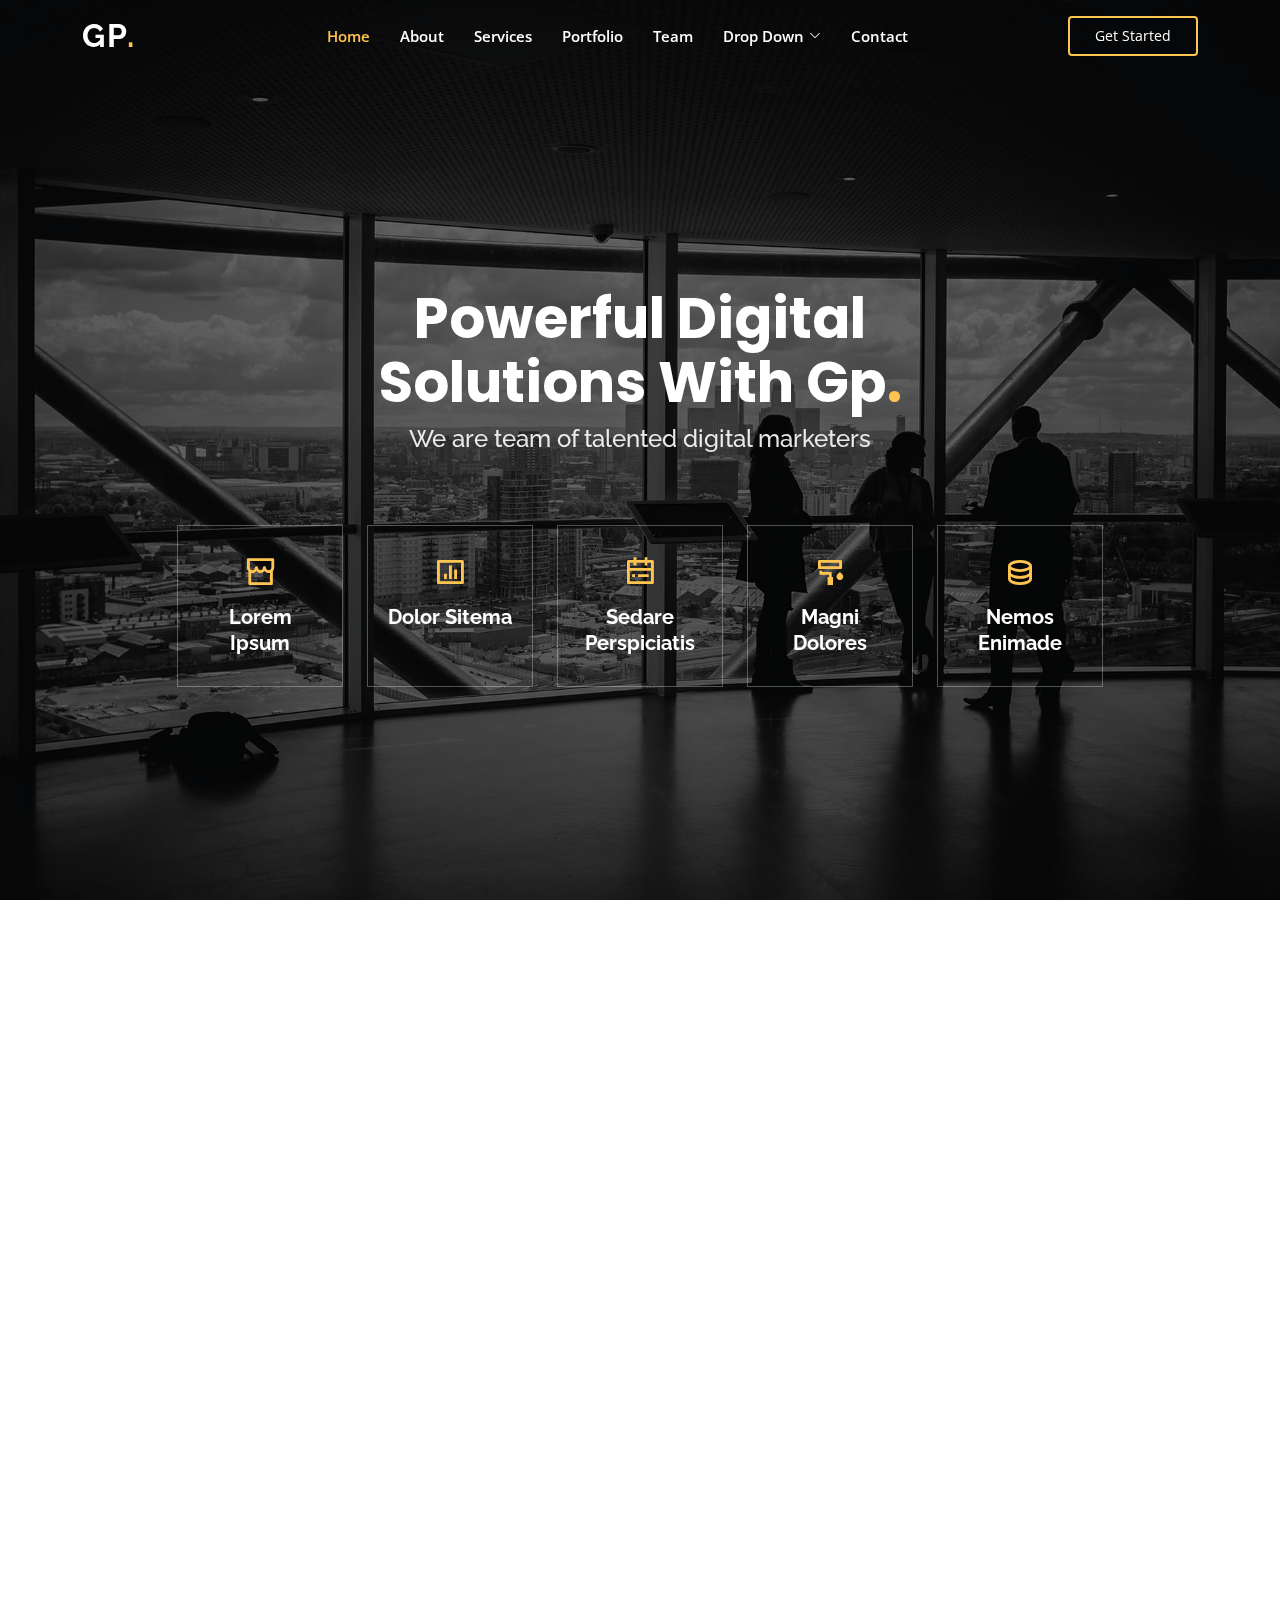
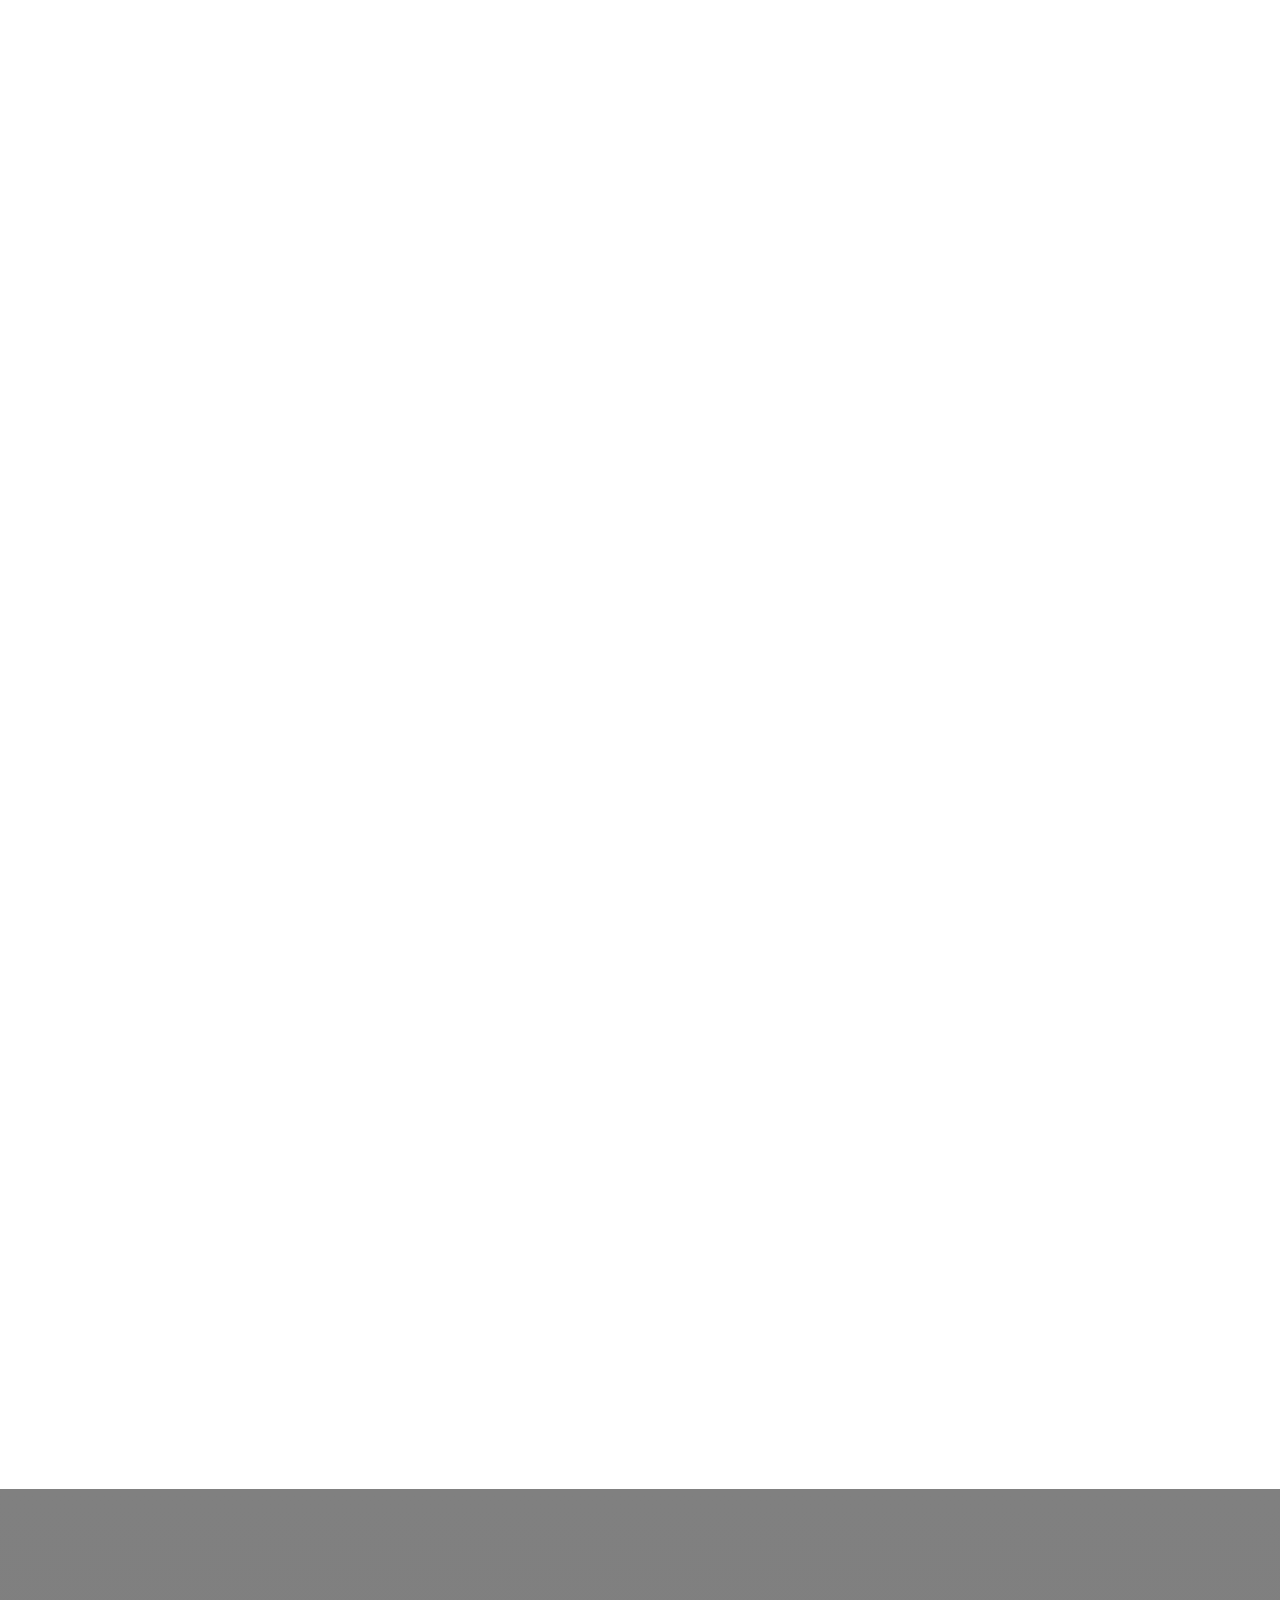
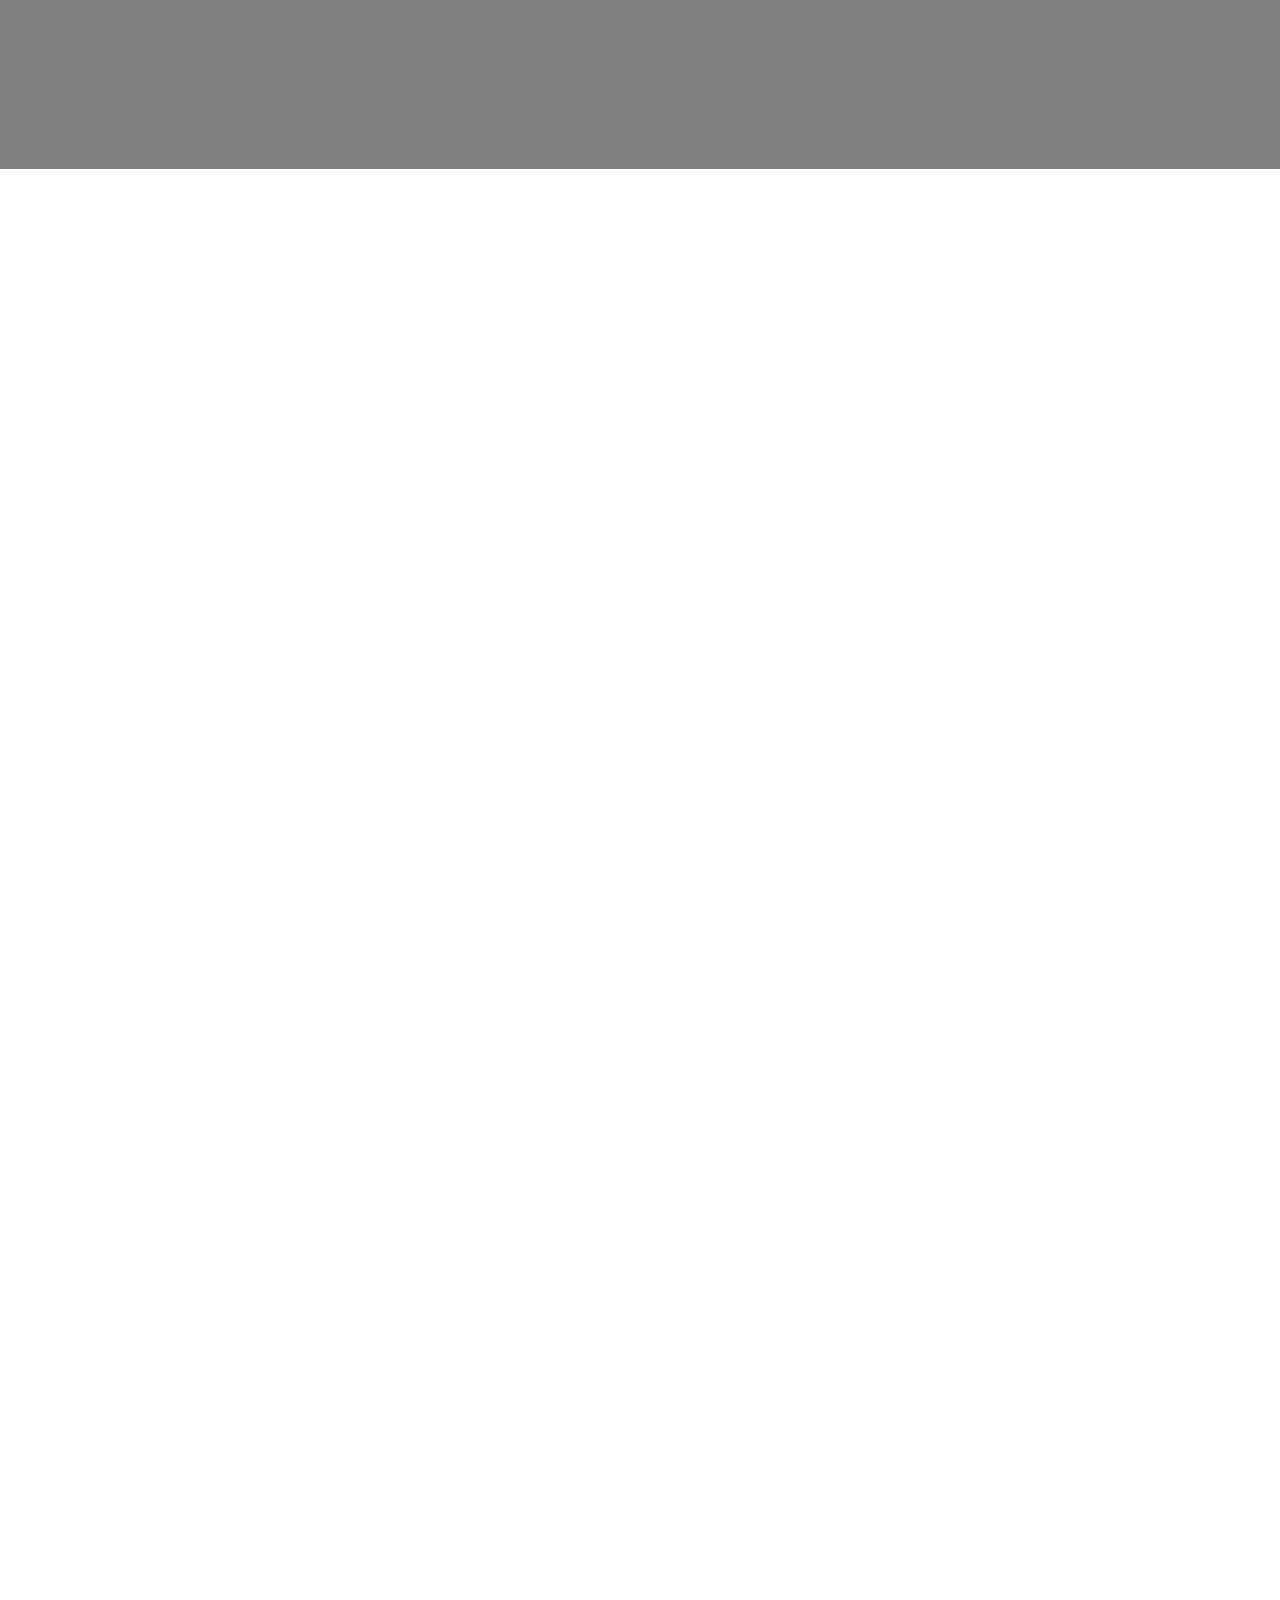
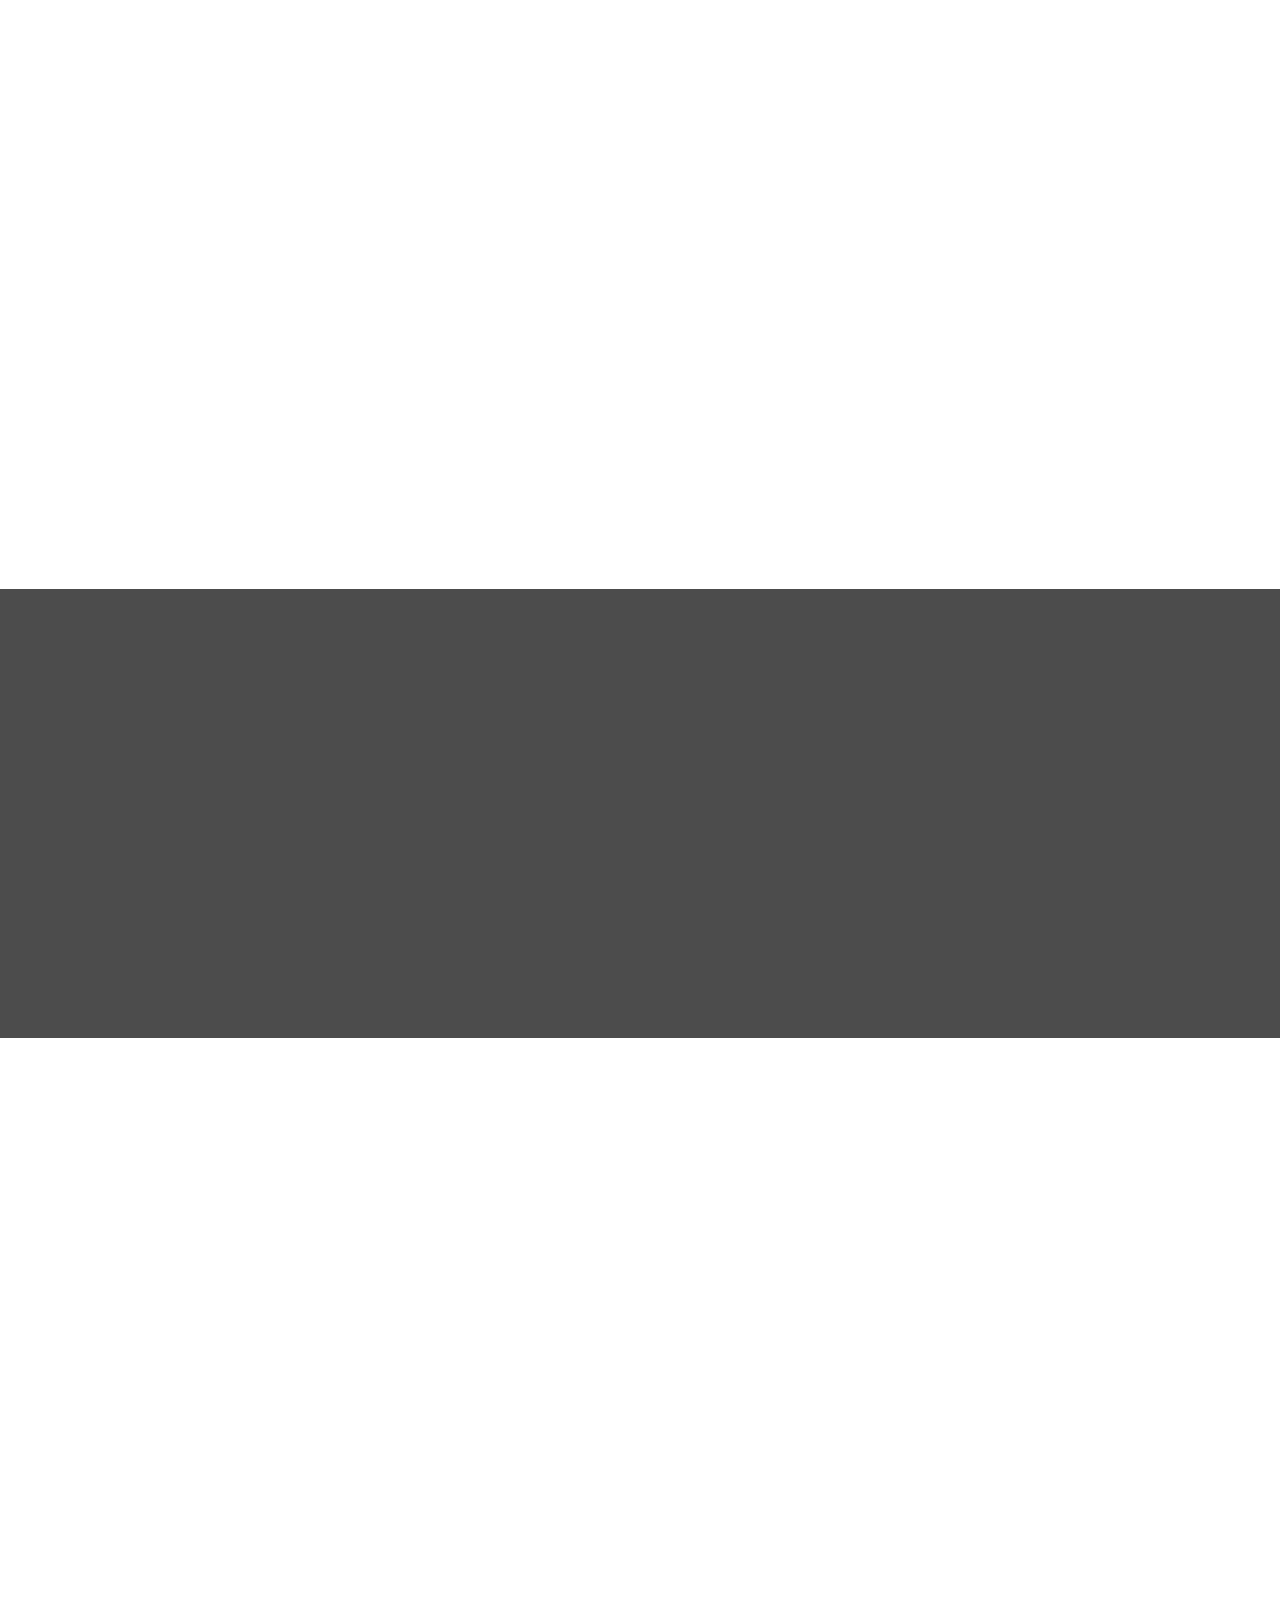
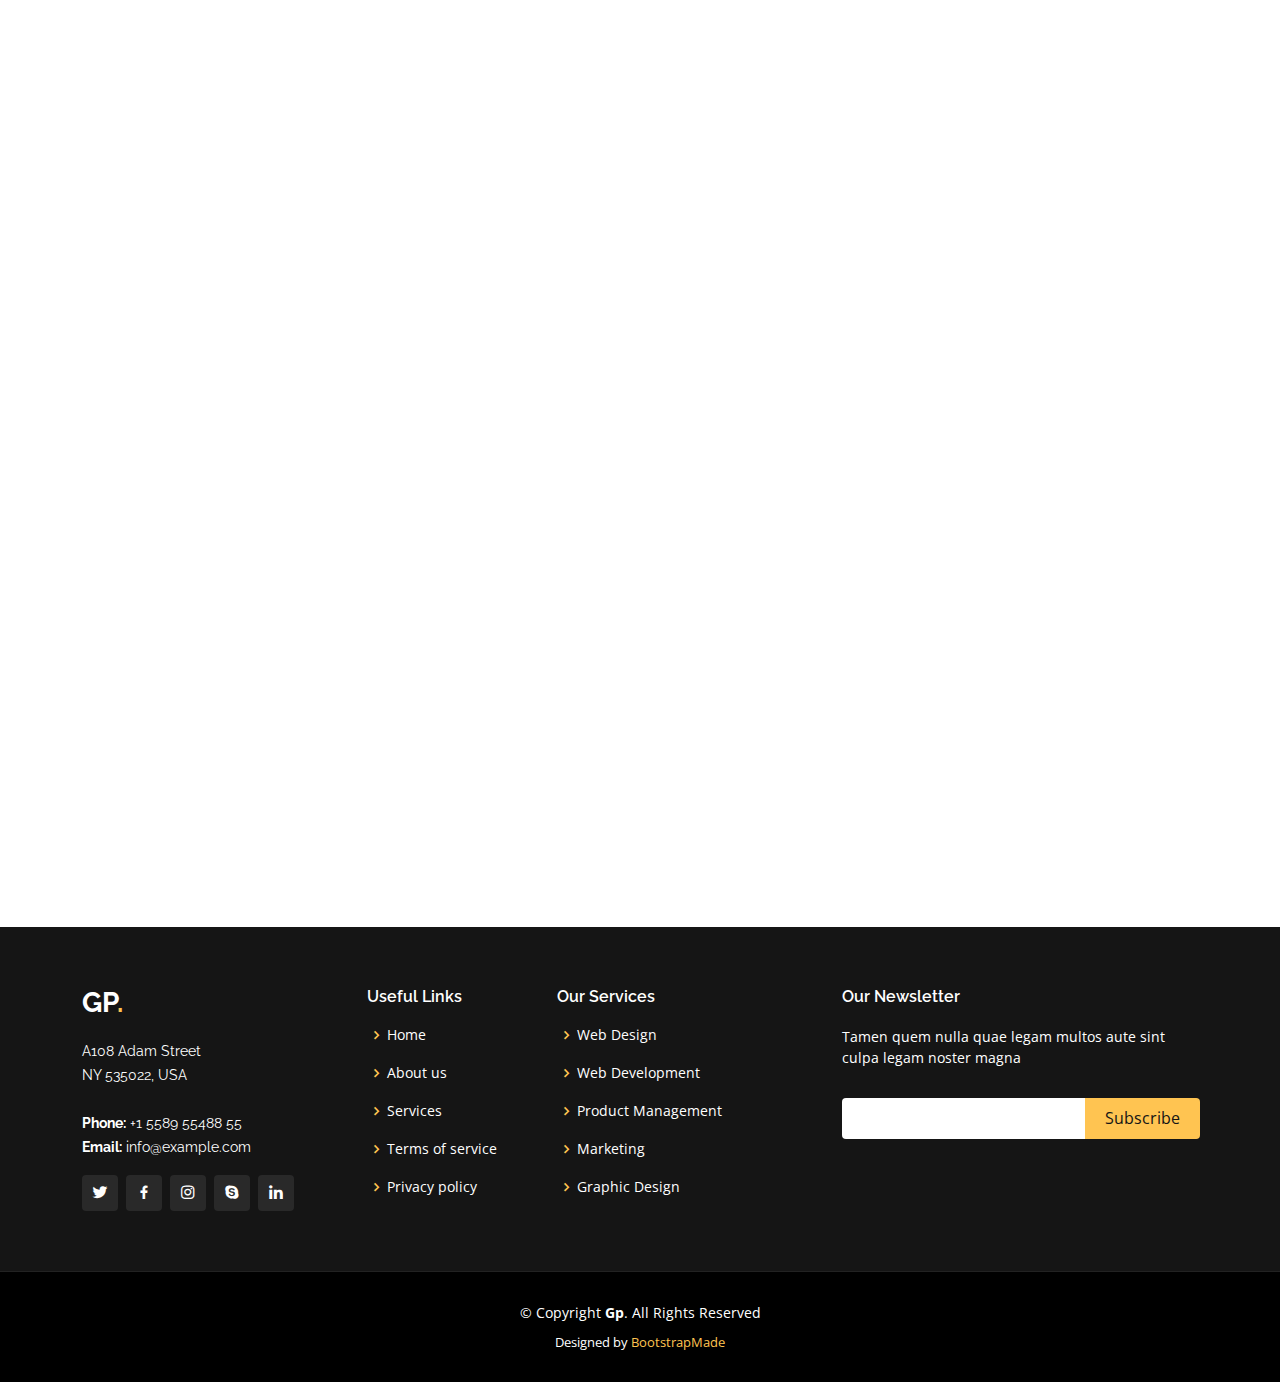
==== Gp/index.html @ 7640d143 "initial commit" ====
<!DOCTYPE html>
<html lang="en">

<head>
  <meta charset="utf-8">
  <meta content="width=device-width, initial-scale=1.0" name="viewport">

  <title>Gp Bootstrap Template - Index</title>
  <meta content="" name="description">
  <meta content="" name="keywords">

  <!-- Favicons -->
  <link href="assets/img/favicon.png" rel="icon">
  <link href="assets/img/apple-touch-icon.png" rel="apple-touch-icon">

  <!-- Google Fonts -->
  <link href="https://fonts.googleapis.com/css?family=Open+Sans:300,300i,400,400i,600,600i,700,700i|Raleway:300,300i,400,400i,500,500i,600,600i,700,700i|Poppins:300,300i,400,400i,500,500i,600,600i,700,700i" rel="stylesheet">

  <!-- Vendor CSS Files -->
  <link href="assets/vendor/aos/aos.css" rel="stylesheet">
  <link href="assets/vendor/bootstrap/css/bootstrap.min.css" rel="stylesheet">
  <link href="assets/vendor/bootstrap-icons/bootstrap-icons.css" rel="stylesheet">
  <link href="assets/vendor/boxicons/css/boxicons.min.css" rel="stylesheet">
  <link href="assets/vendor/glightbox/css/glightbox.min.css" rel="stylesheet">
  <link href="assets/vendor/remixicon/remixicon.css" rel="stylesheet">
  <link href="assets/vendor/swiper/swiper-bundle.min.css" rel="stylesheet">

  <!-- Template Main CSS File -->
  <link href="assets/css/style.css" rel="stylesheet">

  <!-- =======================================================
  * Template Name: Gp - v4.0.1
  * Template URL: https://bootstrapmade.com/gp-free-multipurpose-html-bootstrap-template/
  * Author: BootstrapMade.com
  * License: https://bootstrapmade.com/license/
  ======================================================== -->
</head>

<body>

  <!-- ======= Header ======= -->
  <header id="header" class="fixed-top ">
    <div class="container d-flex align-items-center justify-content-lg-between">

      <h1 class="logo me-auto me-lg-0"><a href="index.html">Gp<span>.</span></a></h1>
      <!-- Uncomment below if you prefer to use an image logo -->
      <!-- <a href="index.html" class="logo me-auto me-lg-0"><img src="assets/img/logo.png" alt="" class="img-fluid"></a>-->

      <nav id="navbar" class="navbar order-last order-lg-0">
        <ul>
          <li><a class="nav-link scrollto active" href="#hero">Home</a></li>
          <li><a class="nav-link scrollto" href="#about">About</a></li>
          <li><a class="nav-link scrollto" href="#services">Services</a></li>
          <li><a class="nav-link scrollto " href="#portfolio">Portfolio</a></li>
          <li><a class="nav-link scrollto" href="#team">Team</a></li>
          <li class="dropdown"><a href="#"><span>Drop Down</span> <i class="bi bi-chevron-down"></i></a>
            <ul>
              <li><a href="#">Drop Down 1</a></li>
              <li class="dropdown"><a href="#"><span>Deep Drop Down</span> <i class="bi bi-chevron-right"></i></a>
                <ul>
                  <li><a href="#">Deep Drop Down 1</a></li>
                  <li><a href="#">Deep Drop Down 2</a></li>
                  <li><a href="#">Deep Drop Down 3</a></li>
                  <li><a href="#">Deep Drop Down 4</a></li>
                  <li><a href="#">Deep Drop Down 5</a></li>
                </ul>
              </li>
              <li><a href="#">Drop Down 2</a></li>
              <li><a href="#">Drop Down 3</a></li>
              <li><a href="#">Drop Down 4</a></li>
            </ul>
          </li>
          <li><a class="nav-link scrollto" href="#contact">Contact</a></li>
        </ul>
        <i class="bi bi-list mobile-nav-toggle"></i>
      </nav><!-- .navbar -->

      <a href="#about" class="get-started-btn scrollto">Get Started</a>

    </div>
  </header><!-- End Header -->

  <!-- ======= Hero Section ======= -->
  <section id="hero" class="d-flex align-items-center justify-content-center">
    <div class="container" data-aos="fade-up">

      <div class="row justify-content-center" data-aos="fade-up" data-aos-delay="150">
        <div class="col-xl-6 col-lg-8">
          <h1>Powerful Digital Solutions With Gp<span>.</span></h1>
          <h2>We are team of talented digital marketers</h2>
        </div>
      </div>

      <div class="row gy-4 mt-5 justify-content-center" data-aos="zoom-in" data-aos-delay="250">
        <div class="col-xl-2 col-md-4">
          <div class="icon-box">
            <i class="ri-store-line"></i>
            <h3><a href="">Lorem Ipsum</a></h3>
          </div>
        </div>
        <div class="col-xl-2 col-md-4">
          <div class="icon-box">
            <i class="ri-bar-chart-box-line"></i>
            <h3><a href="">Dolor Sitema</a></h3>
          </div>
        </div>
        <div class="col-xl-2 col-md-4">
          <div class="icon-box">
            <i class="ri-calendar-todo-line"></i>
            <h3><a href="">Sedare Perspiciatis</a></h3>
          </div>
        </div>
        <div class="col-xl-2 col-md-4">
          <div class="icon-box">
            <i class="ri-paint-brush-line"></i>
            <h3><a href="">Magni Dolores</a></h3>
          </div>
        </div>
        <div class="col-xl-2 col-md-4">
          <div class="icon-box">
            <i class="ri-database-2-line"></i>
            <h3><a href="">Nemos Enimade</a></h3>
          </div>
        </div>
      </div>

    </div>
  </section><!-- End Hero -->

  <main id="main">

    <!-- ======= About Section ======= -->
    <section id="about" class="about">
      <div class="container" data-aos="fade-up">

        <div class="row">
          <div class="col-lg-6 order-1 order-lg-2" data-aos="fade-left" data-aos-delay="100">
            <img src="assets/img/about.jpg" class="img-fluid" alt="">
          </div>
          <div class="col-lg-6 pt-4 pt-lg-0 order-2 order-lg-1 content" data-aos="fade-right" data-aos-delay="100">
            <h3>Voluptatem dignissimos provident quasi corporis voluptates sit assumenda.</h3>
            <p class="font-italic">
              Lorem ipsum dolor sit amet, consectetur adipiscing elit, sed do eiusmod tempor incididunt ut labore et dolore
              magna aliqua.
            </p>
            <ul>
              <li><i class="ri-check-double-line"></i> Ullamco laboris nisi ut aliquip ex ea commodo consequat.</li>
              <li><i class="ri-check-double-line"></i> Duis aute irure dolor in reprehenderit in voluptate velit.</li>
              <li><i class="ri-check-double-line"></i> Ullamco laboris nisi ut aliquip ex ea commodo consequat. Duis aute irure dolor in reprehenderit in voluptate trideta storacalaperda mastiro dolore eu fugiat nulla pariatur.</li>
            </ul>
            <p>
              Ullamco laboris nisi ut aliquip ex ea commodo consequat. Duis aute irure dolor in reprehenderit in voluptate
              velit esse cillum dolore eu fugiat nulla pariatur. Excepteur sint occaecat cupidatat non proident
            </p>
          </div>
        </div>

      </div>
    </section><!-- End About Section -->

    <!-- ======= Clients Section ======= -->
    <section id="clients" class="clients">
      <div class="container" data-aos="zoom-in">

        <div class="clients-slider swiper-container">
          <div class="swiper-wrapper align-items-center">
            <div class="swiper-slide"><img src="assets/img/clients/client-1.png" class="img-fluid" alt=""></div>
            <div class="swiper-slide"><img src="assets/img/clients/client-2.png" class="img-fluid" alt=""></div>
            <div class="swiper-slide"><img src="assets/img/clients/client-3.png" class="img-fluid" alt=""></div>
            <div class="swiper-slide"><img src="assets/img/clients/client-4.png" class="img-fluid" alt=""></div>
            <div class="swiper-slide"><img src="assets/img/clients/client-5.png" class="img-fluid" alt=""></div>
            <div class="swiper-slide"><img src="assets/img/clients/client-6.png" class="img-fluid" alt=""></div>
            <div class="swiper-slide"><img src="assets/img/clients/client-7.png" class="img-fluid" alt=""></div>
            <div class="swiper-slide"><img src="assets/img/clients/client-8.png" class="img-fluid" alt=""></div>
          </div>
          <div class="swiper-pagination"></div>
        </div>

      </div>
    </section><!-- End Clients Section -->

    <!-- ======= Features Section ======= -->
    <section id="features" class="features">
      <div class="container" data-aos="fade-up">

        <div class="row">
          <div class="image col-lg-6" style='background-image: url("assets/img/features.jpg");' data-aos="fade-right"></div>
          <div class="col-lg-6" data-aos="fade-left" data-aos-delay="100">
            <div class="icon-box mt-5 mt-lg-0" data-aos="zoom-in" data-aos-delay="150">
              <i class="bx bx-receipt"></i>
              <h4>Est labore ad</h4>
              <p>Consequuntur sunt aut quasi enim aliquam quae harum pariatur laboris nisi ut aliquip</p>
            </div>
            <div class="icon-box mt-5" data-aos="zoom-in" data-aos-delay="150">
              <i class="bx bx-cube-alt"></i>
              <h4>Harum esse qui</h4>
              <p>Excepteur sint occaecat cupidatat non proident, sunt in culpa qui officia deserunt</p>
            </div>
            <div class="icon-box mt-5" data-aos="zoom-in" data-aos-delay="150">
              <i class="bx bx-images"></i>
              <h4>Aut occaecati</h4>
              <p>Aut suscipit aut cum nemo deleniti aut omnis. Doloribus ut maiores omnis facere</p>
            </div>
            <div class="icon-box mt-5" data-aos="zoom-in" data-aos-delay="150">
              <i class="bx bx-shield"></i>
              <h4>Beatae veritatis</h4>
              <p>Expedita veritatis consequuntur nihil tempore laudantium vitae denat pacta</p>
            </div>
          </div>
        </div>

      </div>
    </section><!-- End Features Section -->

    <!-- ======= Services Section ======= -->
    <section id="services" class="services">
      <div class="container" data-aos="fade-up">

        <div class="section-title">
          <h2>Services</h2>
          <p>Check our Services</p>
        </div>

        <div class="row">
          <div class="col-lg-4 col-md-6 d-flex align-items-stretch" data-aos="zoom-in" data-aos-delay="100">
            <div class="icon-box">
              <div class="icon"><i class="bx bxl-dribbble"></i></div>
              <h4><a href="">Lorem Ipsum</a></h4>
              <p>Voluptatum deleniti atque corrupti quos dolores et quas molestias excepturi</p>
            </div>
          </div>

          <div class="col-lg-4 col-md-6 d-flex align-items-stretch mt-4 mt-md-0" data-aos="zoom-in" data-aos-delay="200">
            <div class="icon-box">
              <div class="icon"><i class="bx bx-file"></i></div>
              <h4><a href="">Sed ut perspiciatis</a></h4>
              <p>Duis aute irure dolor in reprehenderit in voluptate velit esse cillum dolore</p>
            </div>
          </div>

          <div class="col-lg-4 col-md-6 d-flex align-items-stretch mt-4 mt-lg-0" data-aos="zoom-in" data-aos-delay="300">
            <div class="icon-box">
              <div class="icon"><i class="bx bx-tachometer"></i></div>
              <h4><a href="">Magni Dolores</a></h4>
              <p>Excepteur sint occaecat cupidatat non proident, sunt in culpa qui officia</p>
            </div>
          </div>

          <div class="col-lg-4 col-md-6 d-flex align-items-stretch mt-4" data-aos="zoom-in" data-aos-delay="100">
            <div class="icon-box">
              <div class="icon"><i class="bx bx-world"></i></div>
              <h4><a href="">Nemo Enim</a></h4>
              <p>At vero eos et accusamus et iusto odio dignissimos ducimus qui blanditiis</p>
            </div>
          </div>

          <div class="col-lg-4 col-md-6 d-flex align-items-stretch mt-4" data-aos="zoom-in" data-aos-delay="200">
            <div class="icon-box">
              <div class="icon"><i class="bx bx-slideshow"></i></div>
              <h4><a href="">Dele cardo</a></h4>
              <p>Quis consequatur saepe eligendi voluptatem consequatur dolor consequuntur</p>
            </div>
          </div>

          <div class="col-lg-4 col-md-6 d-flex align-items-stretch mt-4" data-aos="zoom-in" data-aos-delay="300">
            <div class="icon-box">
              <div class="icon"><i class="bx bx-arch"></i></div>
              <h4><a href="">Divera don</a></h4>
              <p>Modi nostrum vel laborum. Porro fugit error sit minus sapiente sit aspernatur</p>
            </div>
          </div>

        </div>

      </div>
    </section><!-- End Services Section -->

    <!-- ======= Cta Section ======= -->
    <section id="cta" class="cta">
      <div class="container" data-aos="zoom-in">

        <div class="text-center">
          <h3>Call To Action</h3>
          <p> Duis aute irure dolor in reprehenderit in voluptate velit esse cillum dolore eu fugiat nulla pariatur. Excepteur sint occaecat cupidatat non proident, sunt in culpa qui officia deserunt mollit anim id est laborum.</p>
          <a class="cta-btn" href="#">Call To Action</a>
        </div>

      </div>
    </section><!-- End Cta Section -->

    <!-- ======= Portfolio Section ======= -->
    <section id="portfolio" class="portfolio">
      <div class="container" data-aos="fade-up">

        <div class="section-title">
          <h2>Portfolio</h2>
          <p>Check our Portfolio</p>
        </div>

        <div class="row" data-aos="fade-up" data-aos-delay="100">
          <div class="col-lg-12 d-flex justify-content-center">
            <ul id="portfolio-flters">
              <li data-filter="*" class="filter-active">All</li>
              <li data-filter=".filter-app">App</li>
              <li data-filter=".filter-card">Card</li>
              <li data-filter=".filter-web">Web</li>
            </ul>
          </div>
        </div>

        <div class="row portfolio-container" data-aos="fade-up" data-aos-delay="200">

          <div class="col-lg-4 col-md-6 portfolio-item filter-app">
            <div class="portfolio-wrap">
              <img src="assets/img/portfolio/portfolio-1.jpg" class="img-fluid" alt="">
              <div class="portfolio-info">
                <h4>App 1</h4>
                <p>App</p>
                <div class="portfolio-links">
                  <a href="assets/img/portfolio/portfolio-1.jpg" data-gallery="portfolioGallery" class="portfolio-lightbox" title="App 1"><i class="bx bx-plus"></i></a>
                  <a href="portfolio-details.html" title="More Details"><i class="bx bx-link"></i></a>
                </div>
              </div>
            </div>
          </div>

          <div class="col-lg-4 col-md-6 portfolio-item filter-web">
            <div class="portfolio-wrap">
              <img src="assets/img/portfolio/portfolio-2.jpg" class="img-fluid" alt="">
              <div class="portfolio-info">
                <h4>Web 3</h4>
                <p>Web</p>
                <div class="portfolio-links">
                  <a href="assets/img/portfolio/portfolio-2.jpg" data-gallery="portfolioGallery" class="portfolio-lightbox" title="Web 3"><i class="bx bx-plus"></i></a>
                  <a href="portfolio-details.html" title="More Details"><i class="bx bx-link"></i></a>
                </div>
              </div>
            </div>
          </div>

          <div class="col-lg-4 col-md-6 portfolio-item filter-app">
            <div class="portfolio-wrap">
              <img src="assets/img/portfolio/portfolio-3.jpg" class="img-fluid" alt="">
              <div class="portfolio-info">
                <h4>App 2</h4>
                <p>App</p>
                <div class="portfolio-links">
                  <a href="assets/img/portfolio/portfolio-3.jpg" data-gallery="portfolioGallery" class="portfolio-lightbox" title="App 2"><i class="bx bx-plus"></i></a>
                  <a href="portfolio-details.html" title="More Details"><i class="bx bx-link"></i></a>
                </div>
              </div>
            </div>
          </div>

          <div class="col-lg-4 col-md-6 portfolio-item filter-card">
            <div class="portfolio-wrap">
              <img src="assets/img/portfolio/portfolio-4.jpg" class="img-fluid" alt="">
              <div class="portfolio-info">
                <h4>Card 2</h4>
                <p>Card</p>
                <div class="portfolio-links">
                  <a href="assets/img/portfolio/portfolio-4.jpg" data-gallery="portfolioGallery" class="portfolio-lightbox" title="Card 2"><i class="bx bx-plus"></i></a>
                  <a href="portfolio-details.html" title="More Details"><i class="bx bx-link"></i></a>
                </div>
              </div>
            </div>
          </div>

          <div class="col-lg-4 col-md-6 portfolio-item filter-web">
            <div class="portfolio-wrap">
              <img src="assets/img/portfolio/portfolio-5.jpg" class="img-fluid" alt="">
              <div class="portfolio-info">
                <h4>Web 2</h4>
                <p>Web</p>
                <div class="portfolio-links">
                  <a href="assets/img/portfolio/portfolio-5.jpg" data-gallery="portfolioGallery" class="portfolio-lightbox" title="Web 2"><i class="bx bx-plus"></i></a>
                  <a href="portfolio-details.html" title="More Details"><i class="bx bx-link"></i></a>
                </div>
              </div>
            </div>
          </div>

          <div class="col-lg-4 col-md-6 portfolio-item filter-app">
            <div class="portfolio-wrap">
              <img src="assets/img/portfolio/portfolio-6.jpg" class="img-fluid" alt="">
              <div class="portfolio-info">
                <h4>App 3</h4>
                <p>App</p>
                <div class="portfolio-links">
                  <a href="assets/img/portfolio/portfolio-6.jpg" data-gallery="portfolioGallery" class="portfolio-lightbox" title="App 3"><i class="bx bx-plus"></i></a>
                  <a href="portfolio-details.html" title="More Details"><i class="bx bx-link"></i></a>
                </div>
              </div>
            </div>
          </div>

          <div class="col-lg-4 col-md-6 portfolio-item filter-card">
            <div class="portfolio-wrap">
              <img src="assets/img/portfolio/portfolio-7.jpg" class="img-fluid" alt="">
              <div class="portfolio-info">
                <h4>Card 1</h4>
                <p>Card</p>
                <div class="portfolio-links">
                  <a href="assets/img/portfolio/portfolio-7.jpg" data-gallery="portfolioGallery" class="portfolio-lightbox" title="Card 1"><i class="bx bx-plus"></i></a>
                  <a href="portfolio-details.html" title="More Details"><i class="bx bx-link"></i></a>
                </div>
              </div>
            </div>
          </div>

          <div class="col-lg-4 col-md-6 portfolio-item filter-card">
            <div class="portfolio-wrap">
              <img src="assets/img/portfolio/portfolio-8.jpg" class="img-fluid" alt="">
              <div class="portfolio-info">
                <h4>Card 3</h4>
                <p>Card</p>
                <div class="portfolio-links">
                  <a href="assets/img/portfolio/portfolio-8.jpg" data-gallery="portfolioGallery" class="portfolio-lightbox" title="Card 3"><i class="bx bx-plus"></i></a>
                  <a href="portfolio-details.html" title="More Details"><i class="bx bx-link"></i></a>
                </div>
              </div>
            </div>
          </div>

          <div class="col-lg-4 col-md-6 portfolio-item filter-web">
            <div class="portfolio-wrap">
              <img src="assets/img/portfolio/portfolio-9.jpg" class="img-fluid" alt="">
              <div class="portfolio-info">
                <h4>Web 3</h4>
                <p>Web</p>
                <div class="portfolio-links">
                  <a href="assets/img/portfolio/portfolio-9.jpg" data-gallery="portfolioGallery" class="portfolio-lightbox" title="Web 3"><i class="bx bx-plus"></i></a>
                  <a href="portfolio-details.html" title="More Details"><i class="bx bx-link"></i></a>
                </div>
              </div>
            </div>
          </div>

        </div>

      </div>
    </section><!-- End Portfolio Section -->

    <!-- ======= Counts Section ======= -->
    <section id="counts" class="counts">
      <div class="container" data-aos="fade-up">

        <div class="row no-gutters">
          <div class="image col-xl-5 d-flex align-items-stretch justify-content-center justify-content-lg-start" data-aos="fade-right" data-aos-delay="100"></div>
          <div class="col-xl-7 ps-0 ps-lg-5 pe-lg-1 d-flex align-items-stretch" data-aos="fade-left" data-aos-delay="100">
            <div class="content d-flex flex-column justify-content-center">
              <h3>Voluptatem dignissimos provident quasi</h3>
              <p>
                Lorem ipsum dolor sit amet, consectetur adipiscing elit, sed do eiusmod tempor incididunt ut labore et dolore magna aliqua. Duis aute irure dolor in reprehenderit
              </p>
              <div class="row">
                <div class="col-md-6 d-md-flex align-items-md-stretch">
                  <div class="count-box">
                    <i class="bi bi-emoji-smile"></i>
                    <span data-purecounter-start="0" data-purecounter-end="65" data-purecounter-duration="2" class="purecounter"></span>
                    <p><strong>Happy Clients</strong> consequuntur voluptas nostrum aliquid ipsam architecto ut.</p>
                  </div>
                </div>

                <div class="col-md-6 d-md-flex align-items-md-stretch">
                  <div class="count-box">
                    <i class="bi bi-journal-richtext"></i>
                    <span data-purecounter-start="0" data-purecounter-end="85" data-purecounter-duration="2" class="purecounter"></span>
                    <p><strong>Projects</strong> adipisci atque cum quia aspernatur totam laudantium et quia dere tan</p>
                  </div>
                </div>

                <div class="col-md-6 d-md-flex align-items-md-stretch">
                  <div class="count-box">
                    <i class="bi bi-clock"></i>
                    <span data-purecounter-start="0" data-purecounter-end="35" data-purecounter-duration="4" class="purecounter"></span>
                    <p><strong>Years of experience</strong> aut commodi quaerat modi aliquam nam ducimus aut voluptate non vel</p>
                  </div>
                </div>

                <div class="col-md-6 d-md-flex align-items-md-stretch">
                  <div class="count-box">
                    <i class="bi bi-award"></i>
                    <span data-purecounter-start="0" data-purecounter-end="20" data-purecounter-duration="4" class="purecounter"></span>
                    <p><strong>Awards</strong> rerum asperiores dolor alias quo reprehenderit eum et nemo pad der</p>
                  </div>
                </div>
              </div>
            </div><!-- End .content-->
          </div>
        </div>

      </div>
    </section><!-- End Counts Section -->

    <!-- ======= Testimonials Section ======= -->
    <section id="testimonials" class="testimonials">
      <div class="container" data-aos="zoom-in">

        <div class="testimonials-slider swiper-container" data-aos="fade-up" data-aos-delay="100">
          <div class="swiper-wrapper">

            <div class="swiper-slide">
              <div class="testimonial-item">
                <img src="assets/img/testimonials/testimonials-1.jpg" class="testimonial-img" alt="">
                <h3>Saul Goodman</h3>
                <h4>Ceo &amp; Founder</h4>
                <p>
                  <i class="bx bxs-quote-alt-left quote-icon-left"></i>
                  Proin iaculis purus consequat sem cure digni ssim donec porttitora entum suscipit rhoncus. Accusantium quam, ultricies eget id, aliquam eget nibh et. Maecen aliquam, risus at semper.
                  <i class="bx bxs-quote-alt-right quote-icon-right"></i>
                </p>
              </div>
            </div><!-- End testimonial item -->

            <div class="swiper-slide">
              <div class="testimonial-item">
                <img src="assets/img/testimonials/testimonials-2.jpg" class="testimonial-img" alt="">
                <h3>Sara Wilsson</h3>
                <h4>Designer</h4>
                <p>
                  <i class="bx bxs-quote-alt-left quote-icon-left"></i>
                  Export tempor illum tamen malis malis eram quae irure esse labore quem cillum quid cillum eram malis quorum velit fore eram velit sunt aliqua noster fugiat irure amet legam anim culpa.
                  <i class="bx bxs-quote-alt-right quote-icon-right"></i>
                </p>
              </div>
            </div><!-- End testimonial item -->

            <div class="swiper-slide">
              <div class="testimonial-item">
                <img src="assets/img/testimonials/testimonials-3.jpg" class="testimonial-img" alt="">
                <h3>Jena Karlis</h3>
                <h4>Store Owner</h4>
                <p>
                  <i class="bx bxs-quote-alt-left quote-icon-left"></i>
                  Enim nisi quem export duis labore cillum quae magna enim sint quorum nulla quem veniam duis minim tempor labore quem eram duis noster aute amet eram fore quis sint minim.
                  <i class="bx bxs-quote-alt-right quote-icon-right"></i>
                </p>
              </div>
            </div><!-- End testimonial item -->

            <div class="swiper-slide">
              <div class="testimonial-item">
                <img src="assets/img/testimonials/testimonials-4.jpg" class="testimonial-img" alt="">
                <h3>Matt Brandon</h3>
                <h4>Freelancer</h4>
                <p>
                  <i class="bx bxs-quote-alt-left quote-icon-left"></i>
                  Fugiat enim eram quae cillum dolore dolor amet nulla culpa multos export minim fugiat minim velit minim dolor enim duis veniam ipsum anim magna sunt elit fore quem dolore labore illum veniam.
                  <i class="bx bxs-quote-alt-right quote-icon-right"></i>
                </p>
              </div>
            </div><!-- End testimonial item -->

            <div class="swiper-slide">
              <div class="testimonial-item">
                <img src="assets/img/testimonials/testimonials-5.jpg" class="testimonial-img" alt="">
                <h3>John Larson</h3>
                <h4>Entrepreneur</h4>
                <p>
                  <i class="bx bxs-quote-alt-left quote-icon-left"></i>
                  Quis quorum aliqua sint quem legam fore sunt eram irure aliqua veniam tempor noster veniam enim culpa labore duis sunt culpa nulla illum cillum fugiat legam esse veniam culpa fore nisi cillum quid.
                  <i class="bx bxs-quote-alt-right quote-icon-right"></i>
                </p>
              </div>
            </div><!-- End testimonial item -->
          </div>
          <div class="swiper-pagination"></div>
        </div>

      </div>
    </section><!-- End Testimonials Section -->

    <!-- ======= Team Section ======= -->
    <section id="team" class="team">
      <div class="container" data-aos="fade-up">

        <div class="section-title">
          <h2>Team</h2>
          <p>Check our Team</p>
        </div>

        <div class="row">

          <div class="col-lg-3 col-md-6 d-flex align-items-stretch">
            <div class="member" data-aos="fade-up" data-aos-delay="100">
              <div class="member-img">
                <img src="assets/img/team/team-1.jpg" class="img-fluid" alt="">
                <div class="social">
                  <a href=""><i class="bi bi-twitter"></i></a>
                  <a href=""><i class="bi bi-facebook"></i></a>
                  <a href=""><i class="bi bi-instagram"></i></a>
                  <a href=""><i class="bi bi-linkedin"></i></a>
                </div>
              </div>
              <div class="member-info">
                <h4>Walter White</h4>
                <span>Chief Executive Officer</span>
              </div>
            </div>
          </div>

          <div class="col-lg-3 col-md-6 d-flex align-items-stretch">
            <div class="member" data-aos="fade-up" data-aos-delay="200">
              <div class="member-img">
                <img src="assets/img/team/team-2.jpg" class="img-fluid" alt="">
                <div class="social">
                  <a href=""><i class="bi bi-twitter"></i></a>
                  <a href=""><i class="bi bi-facebook"></i></a>
                  <a href=""><i class="bi bi-instagram"></i></a>
                  <a href=""><i class="bi bi-linkedin"></i></a>
                </div>
              </div>
              <div class="member-info">
                <h4>Sarah Jhonson</h4>
                <span>Product Manager</span>
              </div>
            </div>
          </div>

          <div class="col-lg-3 col-md-6 d-flex align-items-stretch">
            <div class="member" data-aos="fade-up" data-aos-delay="300">
              <div class="member-img">
                <img src="assets/img/team/team-3.jpg" class="img-fluid" alt="">
                <div class="social">
                  <a href=""><i class="bi bi-twitter"></i></a>
                  <a href=""><i class="bi bi-facebook"></i></a>
                  <a href=""><i class="bi bi-instagram"></i></a>
                  <a href=""><i class="bi bi-linkedin"></i></a>
                </div>
              </div>
              <div class="member-info">
                <h4>William Anderson</h4>
                <span>CTO</span>
              </div>
            </div>
          </div>

          <div class="col-lg-3 col-md-6 d-flex align-items-stretch">
            <div class="member" data-aos="fade-up" data-aos-delay="400">
              <div class="member-img">
                <img src="assets/img/team/team-4.jpg" class="img-fluid" alt="">
                <div class="social">
                  <a href=""><i class="bi bi-twitter"></i></a>
                  <a href=""><i class="bi bi-facebook"></i></a>
                  <a href=""><i class="bi bi-instagram"></i></a>
                  <a href=""><i class="bi bi-linkedin"></i></a>
                </div>
              </div>
              <div class="member-info">
                <h4>Amanda Jepson</h4>
                <span>Accountant</span>
              </div>
            </div>
          </div>

        </div>

      </div>
    </section><!-- End Team Section -->

    <!-- ======= Contact Section ======= -->
    <section id="contact" class="contact">
      <div class="container" data-aos="fade-up">

        <div class="section-title">
          <h2>Contact</h2>
          <p>Contact Us</p>
        </div>

        <div>
          <iframe style="border:0; width: 100%; height: 270px;" src="https://www.google.com/maps/embed?pb=!1m14!1m8!1m3!1d12097.433213460943!2d-74.0062269!3d40.7101282!3m2!1i1024!2i768!4f13.1!3m3!1m2!1s0x0%3A0xb89d1fe6bc499443!2sDowntown+Conference+Center!5e0!3m2!1smk!2sbg!4v1539943755621" frameborder="0" allowfullscreen></iframe>
        </div>

        <div class="row mt-5">

          <div class="col-lg-4">
            <div class="info">
              <div class="address">
                <i class="bi bi-geo-alt"></i>
                <h4>Location:</h4>
                <p>A108 Adam Street, New York, NY 535022</p>
              </div>

              <div class="email">
                <i class="bi bi-envelope"></i>
                <h4>Email:</h4>
                <p>info@example.com</p>
              </div>

              <div class="phone">
                <i class="bi bi-phone"></i>
                <h4>Call:</h4>
                <p>+1 5589 55488 55s</p>
              </div>

            </div>

          </div>

          <div class="col-lg-8 mt-5 mt-lg-0">

            <form action="forms/contact.php" method="post" role="form" class="php-email-form">
              <div class="row">
                <div class="col-md-6 form-group">
                  <input type="text" name="name" class="form-control" id="name" placeholder="Your Name" required>
                </div>
                <div class="col-md-6 form-group mt-3 mt-md-0">
                  <input type="email" class="form-control" name="email" id="email" placeholder="Your Email" required>
                </div>
              </div>
              <div class="form-group mt-3">
                <input type="text" class="form-control" name="subject" id="subject" placeholder="Subject" required>
              </div>
              <div class="form-group mt-3">
                <textarea class="form-control" name="message" rows="5" placeholder="Message" required></textarea>
              </div>
              <div class="my-3">
                <div class="loading">Loading</div>
                <div class="error-message"></div>
                <div class="sent-message">Your message has been sent. Thank you!</div>
              </div>
              <div class="text-center"><button type="submit">Send Message</button></div>
            </form>

          </div>

        </div>

      </div>
    </section><!-- End Contact Section -->

  </main><!-- End #main -->

  <!-- ======= Footer ======= -->
  <footer id="footer">
    <div class="footer-top">
      <div class="container">
        <div class="row">

          <div class="col-lg-3 col-md-6">
            <div class="footer-info">
              <h3>Gp<span>.</span></h3>
              <p>
                A108 Adam Street <br>
                NY 535022, USA<br><br>
                <strong>Phone:</strong> +1 5589 55488 55<br>
                <strong>Email:</strong> info@example.com<br>
              </p>
              <div class="social-links mt-3">
                <a href="#" class="twitter"><i class="bx bxl-twitter"></i></a>
                <a href="#" class="facebook"><i class="bx bxl-facebook"></i></a>
                <a href="#" class="instagram"><i class="bx bxl-instagram"></i></a>
                <a href="#" class="google-plus"><i class="bx bxl-skype"></i></a>
                <a href="#" class="linkedin"><i class="bx bxl-linkedin"></i></a>
              </div>
            </div>
          </div>

          <div class="col-lg-2 col-md-6 footer-links">
            <h4>Useful Links</h4>
            <ul>
              <li><i class="bx bx-chevron-right"></i> <a href="#">Home</a></li>
              <li><i class="bx bx-chevron-right"></i> <a href="#">About us</a></li>
              <li><i class="bx bx-chevron-right"></i> <a href="#">Services</a></li>
              <li><i class="bx bx-chevron-right"></i> <a href="#">Terms of service</a></li>
              <li><i class="bx bx-chevron-right"></i> <a href="#">Privacy policy</a></li>
            </ul>
          </div>

          <div class="col-lg-3 col-md-6 footer-links">
            <h4>Our Services</h4>
            <ul>
              <li><i class="bx bx-chevron-right"></i> <a href="#">Web Design</a></li>
              <li><i class="bx bx-chevron-right"></i> <a href="#">Web Development</a></li>
              <li><i class="bx bx-chevron-right"></i> <a href="#">Product Management</a></li>
              <li><i class="bx bx-chevron-right"></i> <a href="#">Marketing</a></li>
              <li><i class="bx bx-chevron-right"></i> <a href="#">Graphic Design</a></li>
            </ul>
          </div>

          <div class="col-lg-4 col-md-6 footer-newsletter">
            <h4>Our Newsletter</h4>
            <p>Tamen quem nulla quae legam multos aute sint culpa legam noster magna</p>
            <form action="" method="post">
              <input type="email" name="email"><input type="submit" value="Subscribe">
            </form>

          </div>

        </div>
      </div>
    </div>

    <div class="container">
      <div class="copyright">
        &copy; Copyright <strong><span>Gp</span></strong>. All Rights Reserved
      </div>
      <div class="credits">
        <!-- All the links in the footer should remain intact. -->
        <!-- You can delete the links only if you purchased the pro version. -->
        <!-- Licensing information: https://bootstrapmade.com/license/ -->
        <!-- Purchase the pro version with working PHP/AJAX contact form: https://bootstrapmade.com/gp-free-multipurpose-html-bootstrap-template/ -->
        Designed by <a href="https://bootstrapmade.com/">BootstrapMade</a>
      </div>
    </div>
  </footer><!-- End Footer -->

  <div id="preloader"></div>
  <a href="#" class="back-to-top d-flex align-items-center justify-content-center"><i class="bi bi-arrow-up-short"></i></a>

  <!-- Vendor JS Files -->
  <script src="assets/vendor/aos/aos.js"></script>
  <script src="assets/vendor/bootstrap/js/bootstrap.bundle.min.js"></script>
  <script src="assets/vendor/glightbox/js/glightbox.min.js"></script>
  <script src="assets/vendor/isotope-layout/isotope.pkgd.min.js"></script>
  <script src="assets/vendor/php-email-form/validate.js"></script>
  <script src="assets/vendor/purecounter/purecounter.js"></script>
  <script src="assets/vendor/swiper/swiper-bundle.min.js"></script>

  <!-- Template Main JS File -->
  <script src="assets/js/main.js"></script>

</body>

</html>
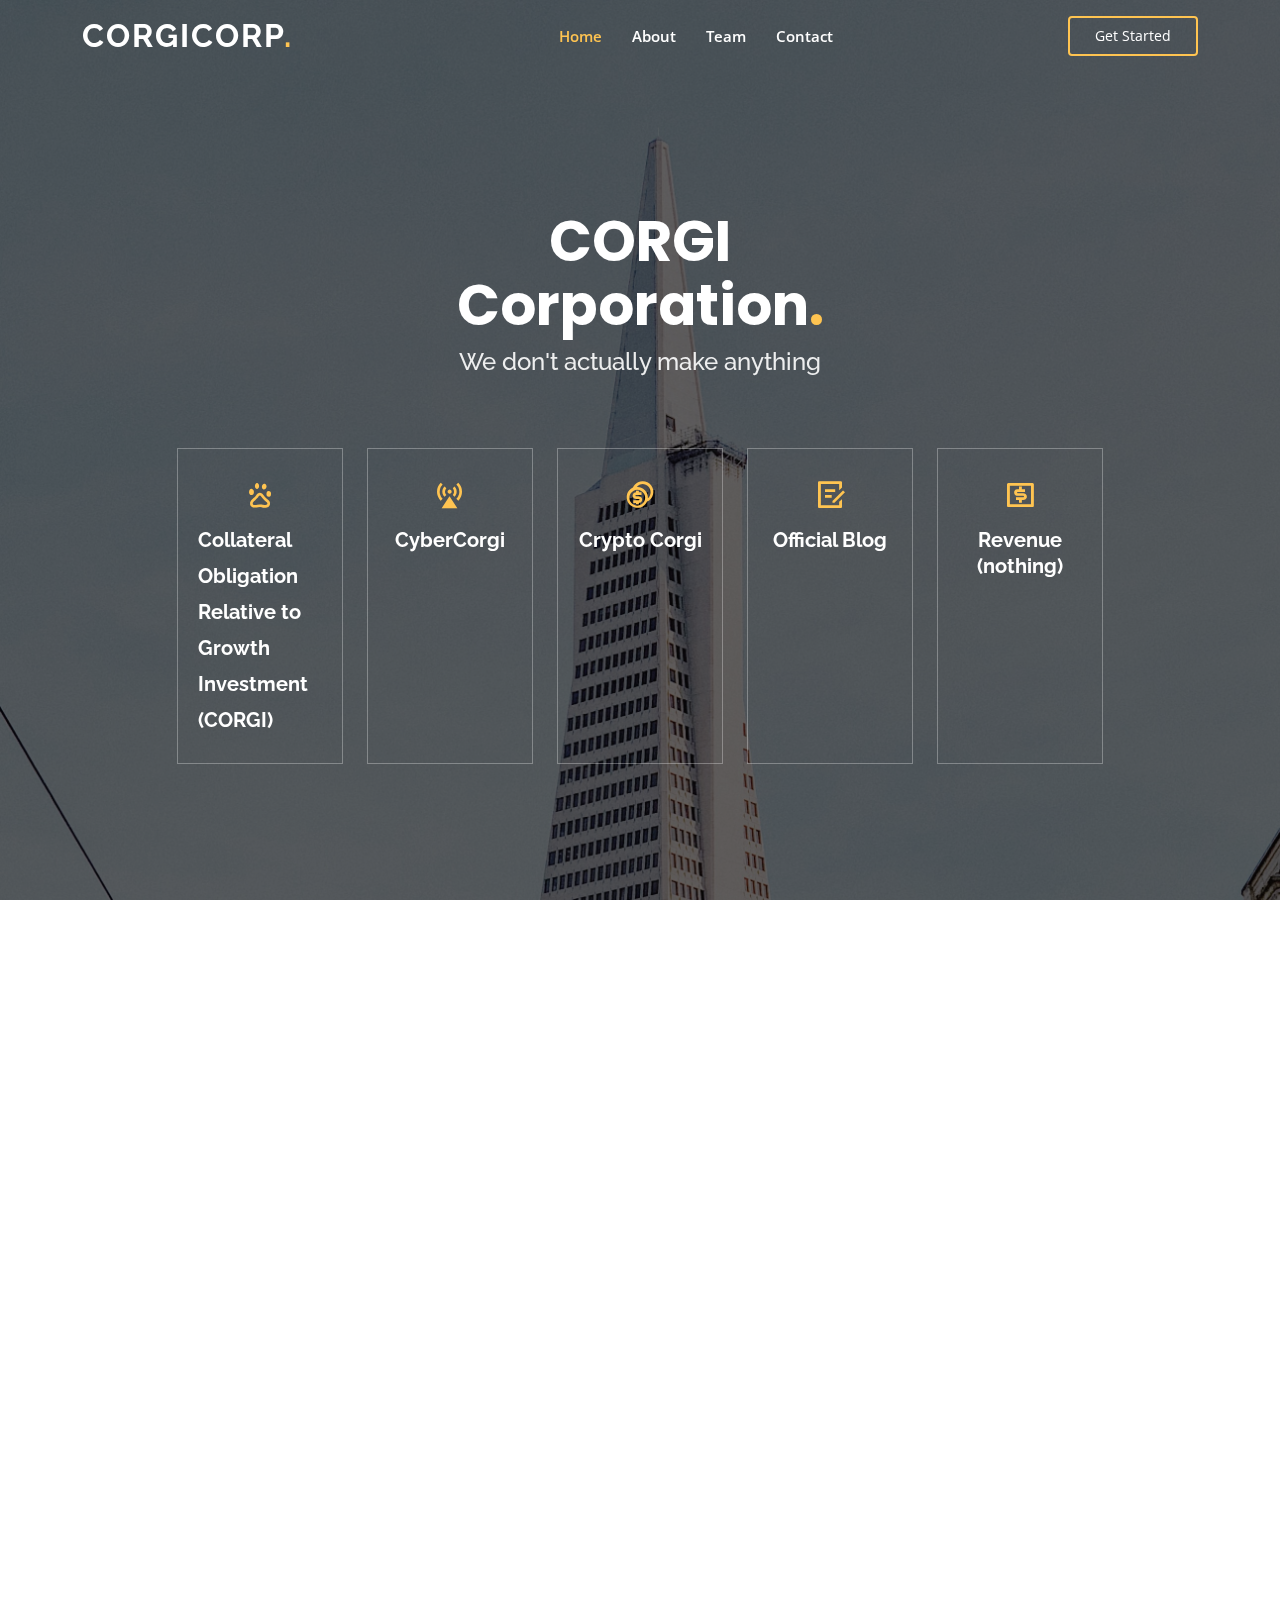
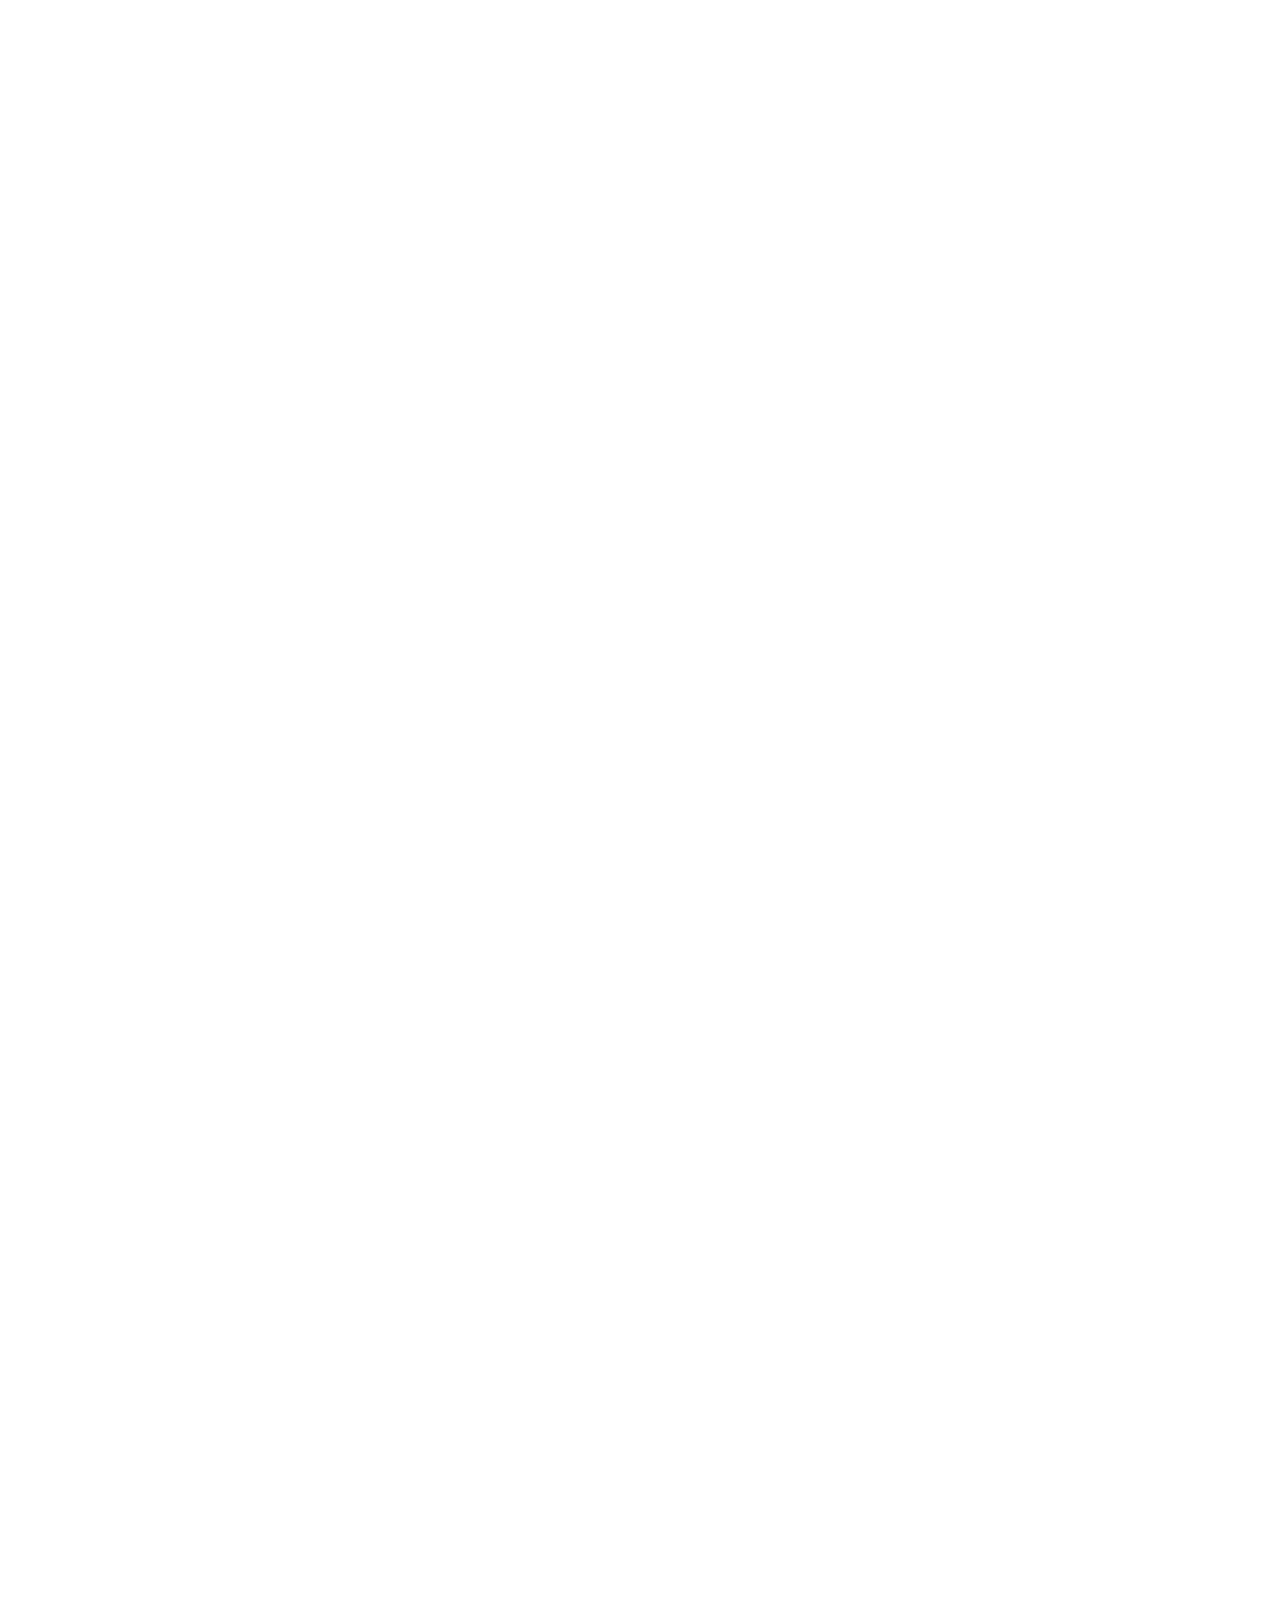
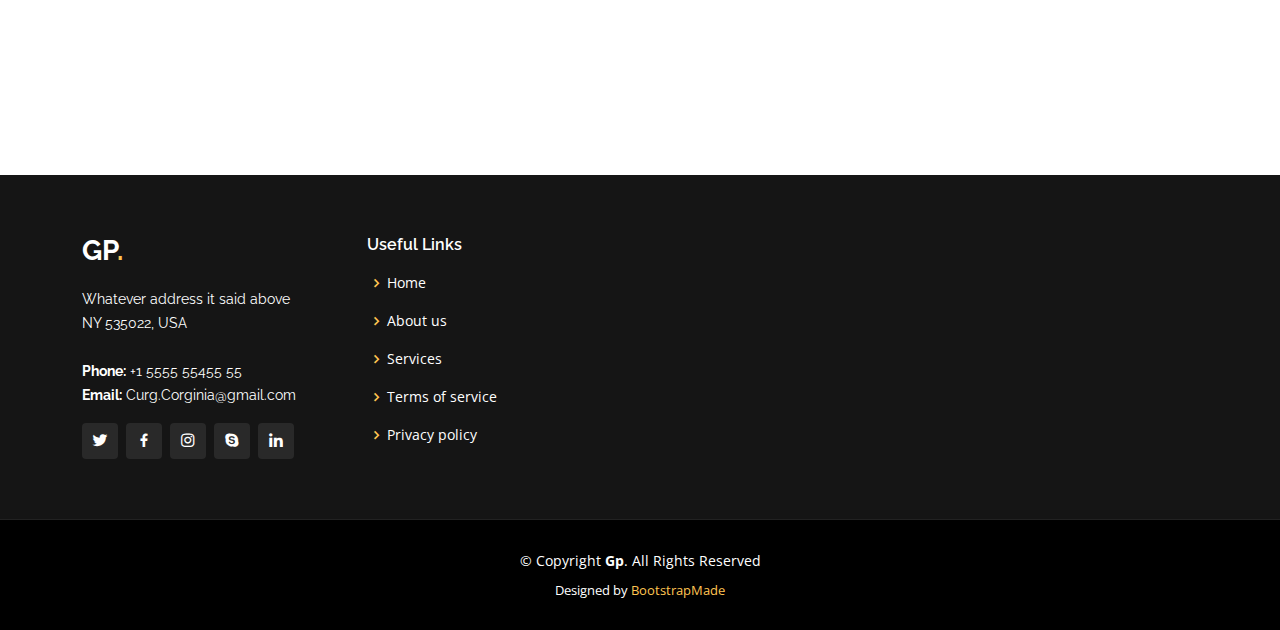
==== commit 4fbb2d51: "basis index" ====
--- a/Gp/index.html
+++ b/Gp/index.html
@@ -5,7 +5,7 @@
   <meta charset="utf-8">
   <meta content="width=device-width, initial-scale=1.0" name="viewport">
 
-  <title>Gp Bootstrap Template - Index</title>
+  <title>Corgi Corporation</title>
   <meta content="" name="description">
   <meta content="" name="keywords">
 
@@ -42,7 +42,7 @@
   <header id="header" class="fixed-top ">
     <div class="container d-flex align-items-center justify-content-lg-between">
 
-      <h1 class="logo me-auto me-lg-0"><a href="index.html">Gp<span>.</span></a></h1>
+      <h1 class="logo me-auto me-lg-0"><a href="index.html">CORGICorp<span>.</span></a></h1>
       <!-- Uncomment below if you prefer to use an image logo -->
       <!-- <a href="index.html" class="logo me-auto me-lg-0"><img src="assets/img/logo.png" alt="" class="img-fluid"></a>-->
 
@@ -50,26 +50,7 @@
         <ul>
           <li><a class="nav-link scrollto active" href="#hero">Home</a></li>
           <li><a class="nav-link scrollto" href="#about">About</a></li>
-          <li><a class="nav-link scrollto" href="#services">Services</a></li>
-          <li><a class="nav-link scrollto " href="#portfolio">Portfolio</a></li>
           <li><a class="nav-link scrollto" href="#team">Team</a></li>
-          <li class="dropdown"><a href="#"><span>Drop Down</span> <i class="bi bi-chevron-down"></i></a>
-            <ul>
-              <li><a href="#">Drop Down 1</a></li>
-              <li class="dropdown"><a href="#"><span>Deep Drop Down</span> <i class="bi bi-chevron-right"></i></a>
-                <ul>
-                  <li><a href="#">Deep Drop Down 1</a></li>
-                  <li><a href="#">Deep Drop Down 2</a></li>
-                  <li><a href="#">Deep Drop Down 3</a></li>
-                  <li><a href="#">Deep Drop Down 4</a></li>
-                  <li><a href="#">Deep Drop Down 5</a></li>
-                </ul>
-              </li>
-              <li><a href="#">Drop Down 2</a></li>
-              <li><a href="#">Drop Down 3</a></li>
-              <li><a href="#">Drop Down 4</a></li>
-            </ul>
-          </li>
           <li><a class="nav-link scrollto" href="#contact">Contact</a></li>
         </ul>
         <i class="bi bi-list mobile-nav-toggle"></i>
@@ -86,40 +67,45 @@
 
       <div class="row justify-content-center" data-aos="fade-up" data-aos-delay="150">
         <div class="col-xl-6 col-lg-8">
-          <h1>Powerful Digital Solutions With Gp<span>.</span></h1>
-          <h2>We are team of talented digital marketers</h2>
+          <h1>CORGI Corporation<span>.</span></h1>
+          <h2>We don't actually make anything</h2>
         </div>
       </div>
 
       <div class="row gy-4 mt-5 justify-content-center" data-aos="zoom-in" data-aos-delay="250">
         <div class="col-xl-2 col-md-4">
           <div class="icon-box">
-            <i class="ri-store-line"></i>
-            <h3><a href="">Lorem Ipsum</a></h3>
+            <i class="ri-baidu-line"></i>
+            <h3 align="left" style="color:white">Collateral</a></h3>
+            <h3 align="left" style="color:white">Obligation</a></h3>
+            <h3 align="left" style="color:white">Relative to</a></h3>
+            <h3 align="left" style="color:white">Growth</a></h3>
+            <h3 align="left" style="color:white">Investment</a></h3>
+            <h3 align="left"><a href="">(CORGI)</a></h3>
           </div>
         </div>
         <div class="col-xl-2 col-md-4">
           <div class="icon-box">
-            <i class="ri-bar-chart-box-line"></i>
-            <h3><a href="">Dolor Sitema</a></h3>
+            <i class="ri-base-station-fill"></i>
+            <h3><a href="">CyberCorgi</a></h3>
           </div>
         </div>
         <div class="col-xl-2 col-md-4">
           <div class="icon-box">
-            <i class="ri-calendar-todo-line"></i>
-            <h3><a href="">Sedare Perspiciatis</a></h3>
+            <i class="ri-coins-line"></i>
+            <h3><a href="">Crypto Corgi</a></h3>
           </div>
         </div>
         <div class="col-xl-2 col-md-4">
           <div class="icon-box">
-            <i class="ri-paint-brush-line"></i>
-            <h3><a href="">Magni Dolores</a></h3>
+            <i class="ri-draft-line"></i>
+            <h3><a href="">Official Blog</a></h3>
           </div>
         </div>
         <div class="col-xl-2 col-md-4">
           <div class="icon-box">
-            <i class="ri-database-2-line"></i>
-            <h3><a href="">Nemos Enimade</a></h3>
+            <i class="ri-money-dollar-box-line"></i>
+            <h3><a href="">Revenue (nothing)</a></h3>
           </div>
         </div>
       </div>
@@ -138,438 +124,36 @@
             <img src="assets/img/about.jpg" class="img-fluid" alt="">
           </div>
           <div class="col-lg-6 pt-4 pt-lg-0 order-2 order-lg-1 content" data-aos="fade-right" data-aos-delay="100">
-            <h3>Voluptatem dignissimos provident quasi corporis voluptates sit assumenda.</h3>
+            <h3>CORGI Corporation: The financial tech startup that will change the world</h3>
             <p class="font-italic">
-              Lorem ipsum dolor sit amet, consectetur adipiscing elit, sed do eiusmod tempor incididunt ut labore et dolore
-              magna aliqua.
+              Here at CORGICorporation, we are dedicated to empowering our clients by providing them with the
+              financial services and technology they need to succeed.  Our flagship product, the CORGI (Collateral
+              Obligation Relative to Growth Investment), continues to help people throughout the world attain 
+              financial independence.  Our tech division, CyberCorgi, continues to accelerate our business side
+              by providing fully scalable, integrated, end-to-end cloud-based architecture solutions.
             </p>
             <ul>
-              <li><i class="ri-check-double-line"></i> Ullamco laboris nisi ut aliquip ex ea commodo consequat.</li>
-              <li><i class="ri-check-double-line"></i> Duis aute irure dolor in reprehenderit in voluptate velit.</li>
-              <li><i class="ri-check-double-line"></i> Ullamco laboris nisi ut aliquip ex ea commodo consequat. Duis aute irure dolor in reprehenderit in voluptate trideta storacalaperda mastiro dolore eu fugiat nulla pariatur.</li>
+              <li><i class="ri-questionnaire-fill"></i>Is this a pyramid scheme?</li>
+              <li><i class="ri-check-double-line"></i>We prefer the term "Triangle of Success," but no.  If it were, it would make money</li>
+              <li><i class="ri-questionnaire-fill"></i>Is this an MLM?</li>
+              <li><i class="ri-check-double-line"></i>Please navigate to https://isthisanmlm.com/ and type in CorgiCorporation.  Checkmate, mlm finder </li>
+              <li><i class="ri-questionnaire-fill"></i>What does this have to do with corgis?</li>
+              <li><i class="ri-check-double-line"></i>CORGI is an abbreviation.  I was not aware it was also a type of dog until someone in our HR department brought it up </li>
+              <li><i class="ri-questionnaire-fill"></i>Is this a real company?</li>
+              <li><i class="ri-check-double-line"></i>Yes</li>
+              <li><i class="ri-questionnaire-fill"></i>Really?</li>
+              <li><i class="ri-check-double-line"></i>No</li>
+              
             </ul>
             <p>
-              Ullamco laboris nisi ut aliquip ex ea commodo consequat. Duis aute irure dolor in reprehenderit in voluptate
-              velit esse cillum dolore eu fugiat nulla pariatur. Excepteur sint occaecat cupidatat non proident
+              A portfolio section is coming soon!  We have yet to launch our first product, but when we do it will 
+              definitely be here (it's just commented out right now)
             </p>
           </div>
         </div>
 
       </div>
     </section><!-- End About Section -->
-
-    <!-- ======= Clients Section ======= -->
-    <section id="clients" class="clients">
-      <div class="container" data-aos="zoom-in">
-
-        <div class="clients-slider swiper-container">
-          <div class="swiper-wrapper align-items-center">
-            <div class="swiper-slide"><img src="assets/img/clients/client-1.png" class="img-fluid" alt=""></div>
-            <div class="swiper-slide"><img src="assets/img/clients/client-2.png" class="img-fluid" alt=""></div>
-            <div class="swiper-slide"><img src="assets/img/clients/client-3.png" class="img-fluid" alt=""></div>
-            <div class="swiper-slide"><img src="assets/img/clients/client-4.png" class="img-fluid" alt=""></div>
-            <div class="swiper-slide"><img src="assets/img/clients/client-5.png" class="img-fluid" alt=""></div>
-            <div class="swiper-slide"><img src="assets/img/clients/client-6.png" class="img-fluid" alt=""></div>
-            <div class="swiper-slide"><img src="assets/img/clients/client-7.png" class="img-fluid" alt=""></div>
-            <div class="swiper-slide"><img src="assets/img/clients/client-8.png" class="img-fluid" alt=""></div>
-          </div>
-          <div class="swiper-pagination"></div>
-        </div>
-
-      </div>
-    </section><!-- End Clients Section -->
-
-    <!-- ======= Features Section ======= -->
-    <section id="features" class="features">
-      <div class="container" data-aos="fade-up">
-
-        <div class="row">
-          <div class="image col-lg-6" style='background-image: url("assets/img/features.jpg");' data-aos="fade-right"></div>
-          <div class="col-lg-6" data-aos="fade-left" data-aos-delay="100">
-            <div class="icon-box mt-5 mt-lg-0" data-aos="zoom-in" data-aos-delay="150">
-              <i class="bx bx-receipt"></i>
-              <h4>Est labore ad</h4>
-              <p>Consequuntur sunt aut quasi enim aliquam quae harum pariatur laboris nisi ut aliquip</p>
-            </div>
-            <div class="icon-box mt-5" data-aos="zoom-in" data-aos-delay="150">
-              <i class="bx bx-cube-alt"></i>
-              <h4>Harum esse qui</h4>
-              <p>Excepteur sint occaecat cupidatat non proident, sunt in culpa qui officia deserunt</p>
-            </div>
-            <div class="icon-box mt-5" data-aos="zoom-in" data-aos-delay="150">
-              <i class="bx bx-images"></i>
-              <h4>Aut occaecati</h4>
-              <p>Aut suscipit aut cum nemo deleniti aut omnis. Doloribus ut maiores omnis facere</p>
-            </div>
-            <div class="icon-box mt-5" data-aos="zoom-in" data-aos-delay="150">
-              <i class="bx bx-shield"></i>
-              <h4>Beatae veritatis</h4>
-              <p>Expedita veritatis consequuntur nihil tempore laudantium vitae denat pacta</p>
-            </div>
-          </div>
-        </div>
-
-      </div>
-    </section><!-- End Features Section -->
-
-    <!-- ======= Services Section ======= -->
-    <section id="services" class="services">
-      <div class="container" data-aos="fade-up">
-
-        <div class="section-title">
-          <h2>Services</h2>
-          <p>Check our Services</p>
-        </div>
-
-        <div class="row">
-          <div class="col-lg-4 col-md-6 d-flex align-items-stretch" data-aos="zoom-in" data-aos-delay="100">
-            <div class="icon-box">
-              <div class="icon"><i class="bx bxl-dribbble"></i></div>
-              <h4><a href="">Lorem Ipsum</a></h4>
-              <p>Voluptatum deleniti atque corrupti quos dolores et quas molestias excepturi</p>
-            </div>
-          </div>
-
-          <div class="col-lg-4 col-md-6 d-flex align-items-stretch mt-4 mt-md-0" data-aos="zoom-in" data-aos-delay="200">
-            <div class="icon-box">
-              <div class="icon"><i class="bx bx-file"></i></div>
-              <h4><a href="">Sed ut perspiciatis</a></h4>
-              <p>Duis aute irure dolor in reprehenderit in voluptate velit esse cillum dolore</p>
-            </div>
-          </div>
-
-          <div class="col-lg-4 col-md-6 d-flex align-items-stretch mt-4 mt-lg-0" data-aos="zoom-in" data-aos-delay="300">
-            <div class="icon-box">
-              <div class="icon"><i class="bx bx-tachometer"></i></div>
-              <h4><a href="">Magni Dolores</a></h4>
-              <p>Excepteur sint occaecat cupidatat non proident, sunt in culpa qui officia</p>
-            </div>
-          </div>
-
-          <div class="col-lg-4 col-md-6 d-flex align-items-stretch mt-4" data-aos="zoom-in" data-aos-delay="100">
-            <div class="icon-box">
-              <div class="icon"><i class="bx bx-world"></i></div>
-              <h4><a href="">Nemo Enim</a></h4>
-              <p>At vero eos et accusamus et iusto odio dignissimos ducimus qui blanditiis</p>
-            </div>
-          </div>
-
-          <div class="col-lg-4 col-md-6 d-flex align-items-stretch mt-4" data-aos="zoom-in" data-aos-delay="200">
-            <div class="icon-box">
-              <div class="icon"><i class="bx bx-slideshow"></i></div>
-              <h4><a href="">Dele cardo</a></h4>
-              <p>Quis consequatur saepe eligendi voluptatem consequatur dolor consequuntur</p>
-            </div>
-          </div>
-
-          <div class="col-lg-4 col-md-6 d-flex align-items-stretch mt-4" data-aos="zoom-in" data-aos-delay="300">
-            <div class="icon-box">
-              <div class="icon"><i class="bx bx-arch"></i></div>
-              <h4><a href="">Divera don</a></h4>
-              <p>Modi nostrum vel laborum. Porro fugit error sit minus sapiente sit aspernatur</p>
-            </div>
-          </div>
-
-        </div>
-
-      </div>
-    </section><!-- End Services Section -->
-
-    <!-- ======= Cta Section ======= -->
-    <section id="cta" class="cta">
-      <div class="container" data-aos="zoom-in">
-
-        <div class="text-center">
-          <h3>Call To Action</h3>
-          <p> Duis aute irure dolor in reprehenderit in voluptate velit esse cillum dolore eu fugiat nulla pariatur. Excepteur sint occaecat cupidatat non proident, sunt in culpa qui officia deserunt mollit anim id est laborum.</p>
-          <a class="cta-btn" href="#">Call To Action</a>
-        </div>
-
-      </div>
-    </section><!-- End Cta Section -->
-
-    <!-- ======= Portfolio Section ======= -->
-    <section id="portfolio" class="portfolio">
-      <div class="container" data-aos="fade-up">
-
-        <div class="section-title">
-          <h2>Portfolio</h2>
-          <p>Check our Portfolio</p>
-        </div>
-
-        <div class="row" data-aos="fade-up" data-aos-delay="100">
-          <div class="col-lg-12 d-flex justify-content-center">
-            <ul id="portfolio-flters">
-              <li data-filter="*" class="filter-active">All</li>
-              <li data-filter=".filter-app">App</li>
-              <li data-filter=".filter-card">Card</li>
-              <li data-filter=".filter-web">Web</li>
-            </ul>
-          </div>
-        </div>
-
-        <div class="row portfolio-container" data-aos="fade-up" data-aos-delay="200">
-
-          <div class="col-lg-4 col-md-6 portfolio-item filter-app">
-            <div class="portfolio-wrap">
-              <img src="assets/img/portfolio/portfolio-1.jpg" class="img-fluid" alt="">
-              <div class="portfolio-info">
-                <h4>App 1</h4>
-                <p>App</p>
-                <div class="portfolio-links">
-                  <a href="assets/img/portfolio/portfolio-1.jpg" data-gallery="portfolioGallery" class="portfolio-lightbox" title="App 1"><i class="bx bx-plus"></i></a>
-                  <a href="portfolio-details.html" title="More Details"><i class="bx bx-link"></i></a>
-                </div>
-              </div>
-            </div>
-          </div>
-
-          <div class="col-lg-4 col-md-6 portfolio-item filter-web">
-            <div class="portfolio-wrap">
-              <img src="assets/img/portfolio/portfolio-2.jpg" class="img-fluid" alt="">
-              <div class="portfolio-info">
-                <h4>Web 3</h4>
-                <p>Web</p>
-                <div class="portfolio-links">
-                  <a href="assets/img/portfolio/portfolio-2.jpg" data-gallery="portfolioGallery" class="portfolio-lightbox" title="Web 3"><i class="bx bx-plus"></i></a>
-                  <a href="portfolio-details.html" title="More Details"><i class="bx bx-link"></i></a>
-                </div>
-              </div>
-            </div>
-          </div>
-
-          <div class="col-lg-4 col-md-6 portfolio-item filter-app">
-            <div class="portfolio-wrap">
-              <img src="assets/img/portfolio/portfolio-3.jpg" class="img-fluid" alt="">
-              <div class="portfolio-info">
-                <h4>App 2</h4>
-                <p>App</p>
-                <div class="portfolio-links">
-                  <a href="assets/img/portfolio/portfolio-3.jpg" data-gallery="portfolioGallery" class="portfolio-lightbox" title="App 2"><i class="bx bx-plus"></i></a>
-                  <a href="portfolio-details.html" title="More Details"><i class="bx bx-link"></i></a>
-                </div>
-              </div>
-            </div>
-          </div>
-
-          <div class="col-lg-4 col-md-6 portfolio-item filter-card">
-            <div class="portfolio-wrap">
-              <img src="assets/img/portfolio/portfolio-4.jpg" class="img-fluid" alt="">
-              <div class="portfolio-info">
-                <h4>Card 2</h4>
-                <p>Card</p>
-                <div class="portfolio-links">
-                  <a href="assets/img/portfolio/portfolio-4.jpg" data-gallery="portfolioGallery" class="portfolio-lightbox" title="Card 2"><i class="bx bx-plus"></i></a>
-                  <a href="portfolio-details.html" title="More Details"><i class="bx bx-link"></i></a>
-                </div>
-              </div>
-            </div>
-          </div>
-
-          <div class="col-lg-4 col-md-6 portfolio-item filter-web">
-            <div class="portfolio-wrap">
-              <img src="assets/img/portfolio/portfolio-5.jpg" class="img-fluid" alt="">
-              <div class="portfolio-info">
-                <h4>Web 2</h4>
-                <p>Web</p>
-                <div class="portfolio-links">
-                  <a href="assets/img/portfolio/portfolio-5.jpg" data-gallery="portfolioGallery" class="portfolio-lightbox" title="Web 2"><i class="bx bx-plus"></i></a>
-                  <a href="portfolio-details.html" title="More Details"><i class="bx bx-link"></i></a>
-                </div>
-              </div>
-            </div>
-          </div>
-
-          <div class="col-lg-4 col-md-6 portfolio-item filter-app">
-            <div class="portfolio-wrap">
-              <img src="assets/img/portfolio/portfolio-6.jpg" class="img-fluid" alt="">
-              <div class="portfolio-info">
-                <h4>App 3</h4>
-                <p>App</p>
-                <div class="portfolio-links">
-                  <a href="assets/img/portfolio/portfolio-6.jpg" data-gallery="portfolioGallery" class="portfolio-lightbox" title="App 3"><i class="bx bx-plus"></i></a>
-                  <a href="portfolio-details.html" title="More Details"><i class="bx bx-link"></i></a>
-                </div>
-              </div>
-            </div>
-          </div>
-
-          <div class="col-lg-4 col-md-6 portfolio-item filter-card">
-            <div class="portfolio-wrap">
-              <img src="assets/img/portfolio/portfolio-7.jpg" class="img-fluid" alt="">
-              <div class="portfolio-info">
-                <h4>Card 1</h4>
-                <p>Card</p>
-                <div class="portfolio-links">
-                  <a href="assets/img/portfolio/portfolio-7.jpg" data-gallery="portfolioGallery" class="portfolio-lightbox" title="Card 1"><i class="bx bx-plus"></i></a>
-                  <a href="portfolio-details.html" title="More Details"><i class="bx bx-link"></i></a>
-                </div>
-              </div>
-            </div>
-          </div>
-
-          <div class="col-lg-4 col-md-6 portfolio-item filter-card">
-            <div class="portfolio-wrap">
-              <img src="assets/img/portfolio/portfolio-8.jpg" class="img-fluid" alt="">
-              <div class="portfolio-info">
-                <h4>Card 3</h4>
-                <p>Card</p>
-                <div class="portfolio-links">
-                  <a href="assets/img/portfolio/portfolio-8.jpg" data-gallery="portfolioGallery" class="portfolio-lightbox" title="Card 3"><i class="bx bx-plus"></i></a>
-                  <a href="portfolio-details.html" title="More Details"><i class="bx bx-link"></i></a>
-                </div>
-              </div>
-            </div>
-          </div>
-
-          <div class="col-lg-4 col-md-6 portfolio-item filter-web">
-            <div class="portfolio-wrap">
-              <img src="assets/img/portfolio/portfolio-9.jpg" class="img-fluid" alt="">
-              <div class="portfolio-info">
-                <h4>Web 3</h4>
-                <p>Web</p>
-                <div class="portfolio-links">
-                  <a href="assets/img/portfolio/portfolio-9.jpg" data-gallery="portfolioGallery" class="portfolio-lightbox" title="Web 3"><i class="bx bx-plus"></i></a>
-                  <a href="portfolio-details.html" title="More Details"><i class="bx bx-link"></i></a>
-                </div>
-              </div>
-            </div>
-          </div>
-
-        </div>
-
-      </div>
-    </section><!-- End Portfolio Section -->
-
-    <!-- ======= Counts Section ======= -->
-    <section id="counts" class="counts">
-      <div class="container" data-aos="fade-up">
-
-        <div class="row no-gutters">
-          <div class="image col-xl-5 d-flex align-items-stretch justify-content-center justify-content-lg-start" data-aos="fade-right" data-aos-delay="100"></div>
-          <div class="col-xl-7 ps-0 ps-lg-5 pe-lg-1 d-flex align-items-stretch" data-aos="fade-left" data-aos-delay="100">
-            <div class="content d-flex flex-column justify-content-center">
-              <h3>Voluptatem dignissimos provident quasi</h3>
-              <p>
-                Lorem ipsum dolor sit amet, consectetur adipiscing elit, sed do eiusmod tempor incididunt ut labore et dolore magna aliqua. Duis aute irure dolor in reprehenderit
-              </p>
-              <div class="row">
-                <div class="col-md-6 d-md-flex align-items-md-stretch">
-                  <div class="count-box">
-                    <i class="bi bi-emoji-smile"></i>
-                    <span data-purecounter-start="0" data-purecounter-end="65" data-purecounter-duration="2" class="purecounter"></span>
-                    <p><strong>Happy Clients</strong> consequuntur voluptas nostrum aliquid ipsam architecto ut.</p>
-                  </div>
-                </div>
-
-                <div class="col-md-6 d-md-flex align-items-md-stretch">
-                  <div class="count-box">
-                    <i class="bi bi-journal-richtext"></i>
-                    <span data-purecounter-start="0" data-purecounter-end="85" data-purecounter-duration="2" class="purecounter"></span>
-                    <p><strong>Projects</strong> adipisci atque cum quia aspernatur totam laudantium et quia dere tan</p>
-                  </div>
-                </div>
-
-                <div class="col-md-6 d-md-flex align-items-md-stretch">
-                  <div class="count-box">
-                    <i class="bi bi-clock"></i>
-                    <span data-purecounter-start="0" data-purecounter-end="35" data-purecounter-duration="4" class="purecounter"></span>
-                    <p><strong>Years of experience</strong> aut commodi quaerat modi aliquam nam ducimus aut voluptate non vel</p>
-                  </div>
-                </div>
-
-                <div class="col-md-6 d-md-flex align-items-md-stretch">
-                  <div class="count-box">
-                    <i class="bi bi-award"></i>
-                    <span data-purecounter-start="0" data-purecounter-end="20" data-purecounter-duration="4" class="purecounter"></span>
-                    <p><strong>Awards</strong> rerum asperiores dolor alias quo reprehenderit eum et nemo pad der</p>
-                  </div>
-                </div>
-              </div>
-            </div><!-- End .content-->
-          </div>
-        </div>
-
-      </div>
-    </section><!-- End Counts Section -->
-
-    <!-- ======= Testimonials Section ======= -->
-    <section id="testimonials" class="testimonials">
-      <div class="container" data-aos="zoom-in">
-
-        <div class="testimonials-slider swiper-container" data-aos="fade-up" data-aos-delay="100">
-          <div class="swiper-wrapper">
-
-            <div class="swiper-slide">
-              <div class="testimonial-item">
-                <img src="assets/img/testimonials/testimonials-1.jpg" class="testimonial-img" alt="">
-                <h3>Saul Goodman</h3>
-                <h4>Ceo &amp; Founder</h4>
-                <p>
-                  <i class="bx bxs-quote-alt-left quote-icon-left"></i>
-                  Proin iaculis purus consequat sem cure digni ssim donec porttitora entum suscipit rhoncus. Accusantium quam, ultricies eget id, aliquam eget nibh et. Maecen aliquam, risus at semper.
-                  <i class="bx bxs-quote-alt-right quote-icon-right"></i>
-                </p>
-              </div>
-            </div><!-- End testimonial item -->
-
-            <div class="swiper-slide">
-              <div class="testimonial-item">
-                <img src="assets/img/testimonials/testimonials-2.jpg" class="testimonial-img" alt="">
-                <h3>Sara Wilsson</h3>
-                <h4>Designer</h4>
-                <p>
-                  <i class="bx bxs-quote-alt-left quote-icon-left"></i>
-                  Export tempor illum tamen malis malis eram quae irure esse labore quem cillum quid cillum eram malis quorum velit fore eram velit sunt aliqua noster fugiat irure amet legam anim culpa.
-                  <i class="bx bxs-quote-alt-right quote-icon-right"></i>
-                </p>
-              </div>
-            </div><!-- End testimonial item -->
-
-            <div class="swiper-slide">
-              <div class="testimonial-item">
-                <img src="assets/img/testimonials/testimonials-3.jpg" class="testimonial-img" alt="">
-                <h3>Jena Karlis</h3>
-                <h4>Store Owner</h4>
-                <p>
-                  <i class="bx bxs-quote-alt-left quote-icon-left"></i>
-                  Enim nisi quem export duis labore cillum quae magna enim sint quorum nulla quem veniam duis minim tempor labore quem eram duis noster aute amet eram fore quis sint minim.
-                  <i class="bx bxs-quote-alt-right quote-icon-right"></i>
-                </p>
-              </div>
-            </div><!-- End testimonial item -->
-
-            <div class="swiper-slide">
-              <div class="testimonial-item">
-                <img src="assets/img/testimonials/testimonials-4.jpg" class="testimonial-img" alt="">
-                <h3>Matt Brandon</h3>
-                <h4>Freelancer</h4>
-                <p>
-                  <i class="bx bxs-quote-alt-left quote-icon-left"></i>
-                  Fugiat enim eram quae cillum dolore dolor amet nulla culpa multos export minim fugiat minim velit minim dolor enim duis veniam ipsum anim magna sunt elit fore quem dolore labore illum veniam.
-                  <i class="bx bxs-quote-alt-right quote-icon-right"></i>
-                </p>
-              </div>
-            </div><!-- End testimonial item -->
-
-            <div class="swiper-slide">
-              <div class="testimonial-item">
-                <img src="assets/img/testimonials/testimonials-5.jpg" class="testimonial-img" alt="">
-                <h3>John Larson</h3>
-                <h4>Entrepreneur</h4>
-                <p>
-                  <i class="bx bxs-quote-alt-left quote-icon-left"></i>
-                  Quis quorum aliqua sint quem legam fore sunt eram irure aliqua veniam tempor noster veniam enim culpa labore duis sunt culpa nulla illum cillum fugiat legam esse veniam culpa fore nisi cillum quid.
-                  <i class="bx bxs-quote-alt-right quote-icon-right"></i>
-                </p>
-              </div>
-            </div><!-- End testimonial item -->
-          </div>
-          <div class="swiper-pagination"></div>
-        </div>
-
-      </div>
-    </section><!-- End Testimonials Section -->
 
     <!-- ======= Team Section ======= -->
     <section id="team" class="team">
@@ -585,16 +169,16 @@
           <div class="col-lg-3 col-md-6 d-flex align-items-stretch">
             <div class="member" data-aos="fade-up" data-aos-delay="100">
               <div class="member-img">
-                <img src="assets/img/team/team-1.jpg" class="img-fluid" alt="">
-                <div class="social">
-                  <a href=""><i class="bi bi-twitter"></i></a>
-                  <a href=""><i class="bi bi-facebook"></i></a>
-                  <a href=""><i class="bi bi-instagram"></i></a>
-                  <a href=""><i class="bi bi-linkedin"></i></a>
-                </div>
-              </div>
-              <div class="member-info">
-                <h4>Walter White</h4>
+                <img src="assets/img/team/404.png" class="img-fluid" alt="">
+                <div class="social">
+                  <a href=""><i class="bi bi-twitter"></i></a>
+                  <a href=""><i class="bi bi-facebook"></i></a>
+                  <a href=""><i class="bi bi-instagram"></i></a>
+                  <a href=""><i class="bi bi-linkedin"></i></a>
+                </div>
+              </div>
+              <div class="member-info">
+                <h4>Curt Corginia</h4>
                 <span>Chief Executive Officer</span>
               </div>
             </div>
@@ -603,17 +187,17 @@
           <div class="col-lg-3 col-md-6 d-flex align-items-stretch">
             <div class="member" data-aos="fade-up" data-aos-delay="200">
               <div class="member-img">
-                <img src="assets/img/team/team-2.jpg" class="img-fluid" alt="">
-                <div class="social">
-                  <a href=""><i class="bi bi-twitter"></i></a>
-                  <a href=""><i class="bi bi-facebook"></i></a>
-                  <a href=""><i class="bi bi-instagram"></i></a>
-                  <a href=""><i class="bi bi-linkedin"></i></a>
-                </div>
-              </div>
-              <div class="member-info">
-                <h4>Sarah Jhonson</h4>
-                <span>Product Manager</span>
+                <img src="assets/img/team/404.png" class="img-fluid" alt="">
+                <div class="social">
+                  <a href=""><i class="bi bi-twitter"></i></a>
+                  <a href=""><i class="bi bi-facebook"></i></a>
+                  <a href=""><i class="bi bi-instagram"></i></a>
+                  <a href=""><i class="bi bi-linkedin"></i></a>
+                </div>
+              </div>
+              <div class="member-info">
+                <h4>Curt Corginia</h4>
+                <span>HR Director</span>
               </div>
             </div>
           </div>
@@ -621,17 +205,17 @@
           <div class="col-lg-3 col-md-6 d-flex align-items-stretch">
             <div class="member" data-aos="fade-up" data-aos-delay="300">
               <div class="member-img">
-                <img src="assets/img/team/team-3.jpg" class="img-fluid" alt="">
-                <div class="social">
-                  <a href=""><i class="bi bi-twitter"></i></a>
-                  <a href=""><i class="bi bi-facebook"></i></a>
-                  <a href=""><i class="bi bi-instagram"></i></a>
-                  <a href=""><i class="bi bi-linkedin"></i></a>
-                </div>
-              </div>
-              <div class="member-info">
-                <h4>William Anderson</h4>
-                <span>CTO</span>
+                <img src="assets/img/team/404.png" class="img-fluid" alt="">
+                <div class="social">
+                  <a href=""><i class="bi bi-twitter"></i></a>
+                  <a href=""><i class="bi bi-facebook"></i></a>
+                  <a href=""><i class="bi bi-instagram"></i></a>
+                  <a href=""><i class="bi bi-linkedin"></i></a>
+                </div>
+              </div>
+              <div class="member-info">
+                <h4>Curt Corginia</h4>
+                <span>Lead Web Developer</span>
               </div>
             </div>
           </div>
@@ -639,22 +223,73 @@
           <div class="col-lg-3 col-md-6 d-flex align-items-stretch">
             <div class="member" data-aos="fade-up" data-aos-delay="400">
               <div class="member-img">
-                <img src="assets/img/team/team-4.jpg" class="img-fluid" alt="">
-                <div class="social">
-                  <a href=""><i class="bi bi-twitter"></i></a>
-                  <a href=""><i class="bi bi-facebook"></i></a>
-                  <a href=""><i class="bi bi-instagram"></i></a>
-                  <a href=""><i class="bi bi-linkedin"></i></a>
-                </div>
-              </div>
-              <div class="member-info">
-                <h4>Amanda Jepson</h4>
-                <span>Accountant</span>
-              </div>
-            </div>
-          </div>
-
-        </div>
+                <img src="assets/img/team/404.png" class="img-fluid" alt="">
+                <div class="social">
+                  <a href=""><i class="bi bi-twitter"></i></a>
+                  <a href=""><i class="bi bi-facebook"></i></a>
+                  <a href=""><i class="bi bi-instagram"></i></a>
+                  <a href=""><i class="bi bi-linkedin"></i></a>
+                </div>
+              </div>
+              <div class="member-info">
+                <h4>Curt Corginia</h4>
+                <span>Chief Technology Officer</span>
+              </div>
+            </div>
+          </div>
+          <div class="col-lg-3 col-md-6 d-flex align-items-stretch">
+            <div class="member" data-aos="fade-up" data-aos-delay="300">
+              <div class="member-img">
+                <img src="assets/img/team/404.png" class="img-fluid" alt="">
+                <div class="social">
+                  <a href=""><i class="bi bi-twitter"></i></a>
+                  <a href=""><i class="bi bi-facebook"></i></a>
+                  <a href=""><i class="bi bi-instagram"></i></a>
+                  <a href=""><i class="bi bi-linkedin"></i></a>
+                </div>
+              </div>
+              <div class="member-info">
+                <h4>Curt Corginia</h4>
+                <span>Director of Human Resources</span>
+              </div>
+            </div>
+          </div>
+          <div class="col-lg-3 col-md-6 d-flex align-items-stretch">
+            <div class="member" data-aos="fade-up" data-aos-delay="300">
+              <div class="member-img">
+                <img src="assets/img/team/404.png" class="img-fluid" alt="">
+                <div class="social">
+                  <a href=""><i class="bi bi-twitter"></i></a>
+                  <a href=""><i class="bi bi-facebook"></i></a>
+                  <a href=""><i class="bi bi-instagram"></i></a>
+                  <a href=""><i class="bi bi-linkedin"></i></a>
+                </div>
+              </div>
+              <div class="member-info">
+                <h4>Curt Corginia</h4>
+                <span>Software Engineer I</span>
+              </div>
+            </div>
+          </div>
+          <div class="col-lg-3 col-md-6 d-flex align-items-stretch">
+            <div class="member" data-aos="fade-up" data-aos-delay="300">
+              <div class="member-img">
+                <img src="assets/img/team/404.png" class="img-fluid" alt="">
+                <div class="social">
+                  <a href=""><i class="bi bi-twitter"></i></a>
+                  <a href=""><i class="bi bi-facebook"></i></a>
+                  <a href=""><i class="bi bi-instagram"></i></a>
+                  <a href=""><i class="bi bi-linkedin"></i></a>
+                </div>
+              </div>
+              <div class="member-info">
+                <h4>Curt Corginia</h4>
+                <span>Receptionist</span>
+              </div>
+            </div>
+          </div>
+        </div>
+        
 
       </div>
     </section><!-- End Team Section -->
@@ -679,19 +314,19 @@
               <div class="address">
                 <i class="bi bi-geo-alt"></i>
                 <h4>Location:</h4>
-                <p>A108 Adam Street, New York, NY 535022</p>
+                <p>1525 Mewni Street, Corginia, California 90001</p>
               </div>
 
               <div class="email">
                 <i class="bi bi-envelope"></i>
                 <h4>Email:</h4>
-                <p>info@example.com</p>
+                <p>Curg.Corginia@gmail.com</p>
               </div>
 
               <div class="phone">
                 <i class="bi bi-phone"></i>
                 <h4>Call:</h4>
-                <p>+1 5589 55488 55s</p>
+                <p>+1 5555 55555 55s</p>
               </div>
 
             </div>
@@ -718,7 +353,7 @@
               <div class="my-3">
                 <div class="loading">Loading</div>
                 <div class="error-message"></div>
-                <div class="sent-message">Your message has been sent. Thank you!</div>
+                <div class="sent-message">We do not have a backend. Your message was sent nowhere</div>
               </div>
               <div class="text-center"><button type="submit">Send Message</button></div>
             </form>
@@ -742,10 +377,10 @@
             <div class="footer-info">
               <h3>Gp<span>.</span></h3>
               <p>
-                A108 Adam Street <br>
+                Whatever address it said above <br>
                 NY 535022, USA<br><br>
-                <strong>Phone:</strong> +1 5589 55488 55<br>
-                <strong>Email:</strong> info@example.com<br>
+                <strong>Phone:</strong> +1 5555 55455 55<br>
+                <strong>Email:</strong> Curg.Corginia@gmail.com<br>
               </p>
               <div class="social-links mt-3">
                 <a href="#" class="twitter"><i class="bx bxl-twitter"></i></a>
@@ -768,26 +403,6 @@
             </ul>
           </div>
 
-          <div class="col-lg-3 col-md-6 footer-links">
-            <h4>Our Services</h4>
-            <ul>
-              <li><i class="bx bx-chevron-right"></i> <a href="#">Web Design</a></li>
-              <li><i class="bx bx-chevron-right"></i> <a href="#">Web Development</a></li>
-              <li><i class="bx bx-chevron-right"></i> <a href="#">Product Management</a></li>
-              <li><i class="bx bx-chevron-right"></i> <a href="#">Marketing</a></li>
-              <li><i class="bx bx-chevron-right"></i> <a href="#">Graphic Design</a></li>
-            </ul>
-          </div>
-
-          <div class="col-lg-4 col-md-6 footer-newsletter">
-            <h4>Our Newsletter</h4>
-            <p>Tamen quem nulla quae legam multos aute sint culpa legam noster magna</p>
-            <form action="" method="post">
-              <input type="email" name="email"><input type="submit" value="Subscribe">
-            </form>
-
-          </div>
-
         </div>
       </div>
     </div>
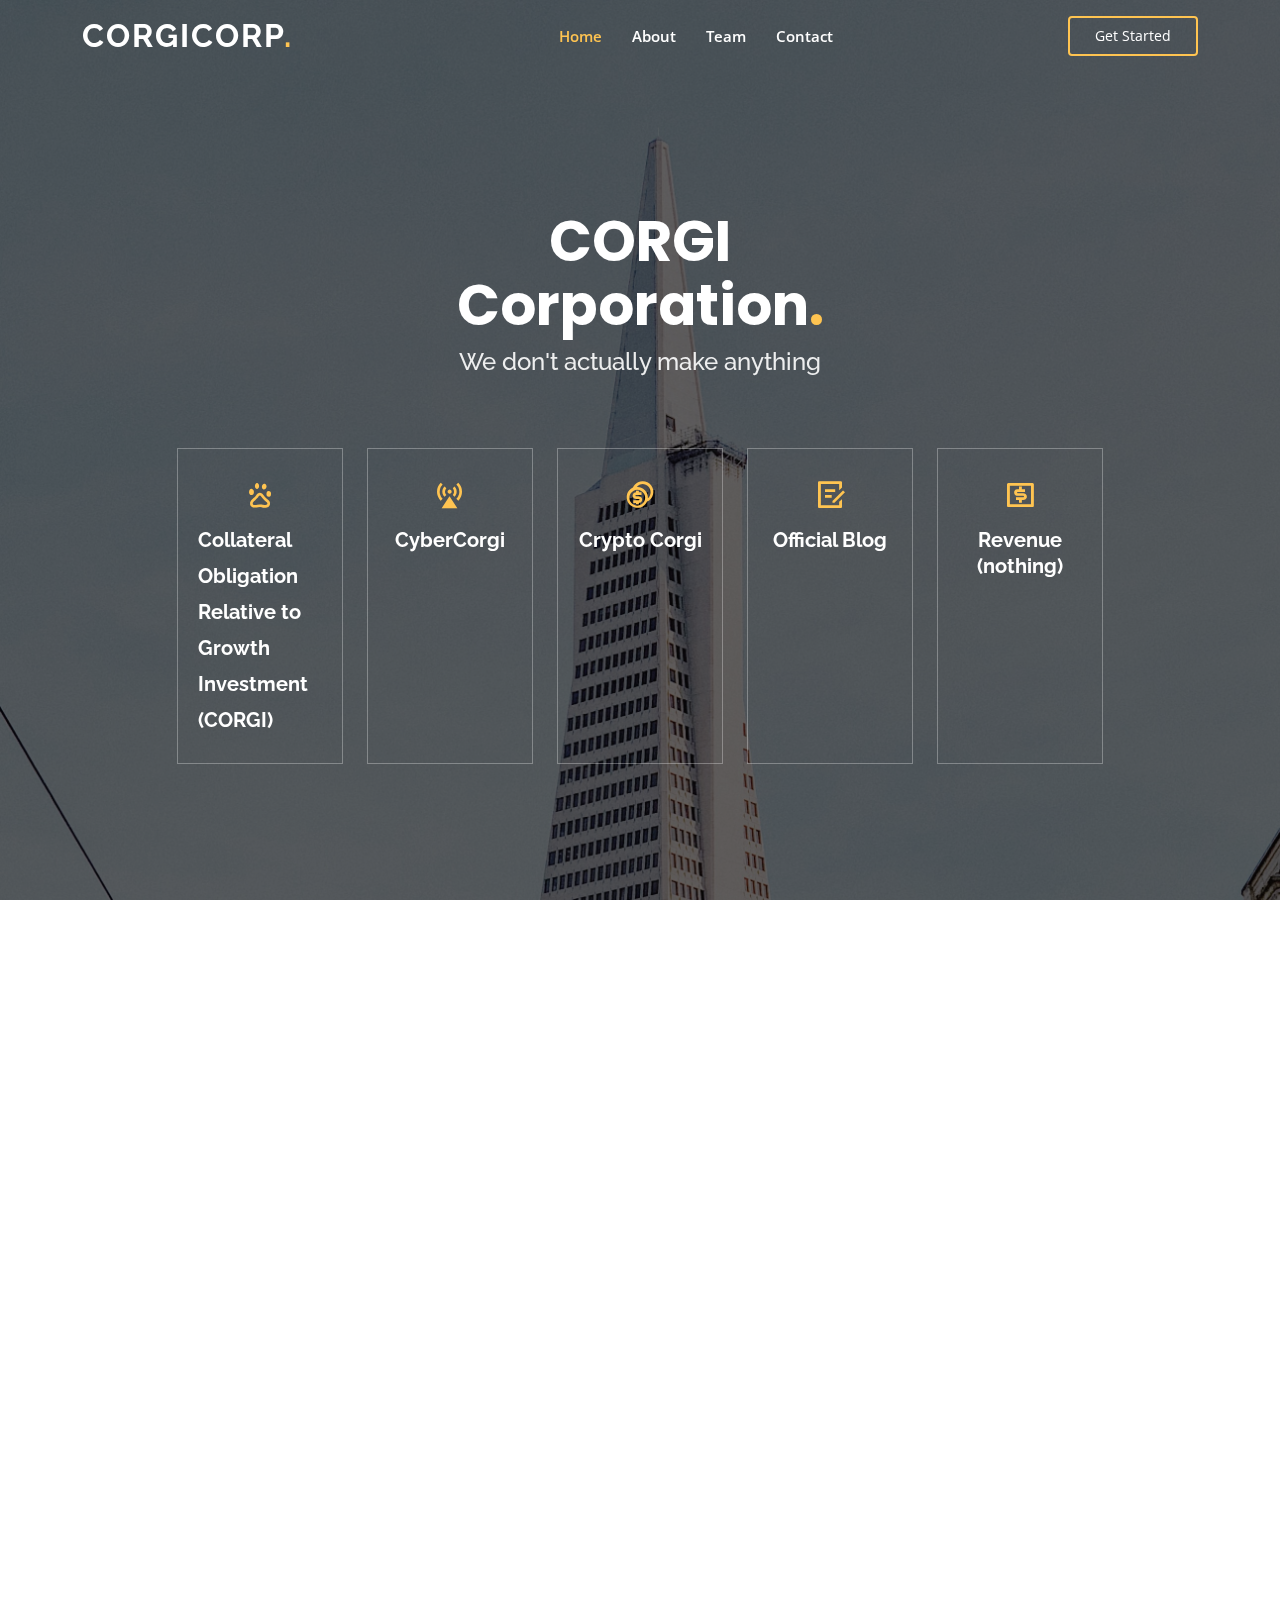
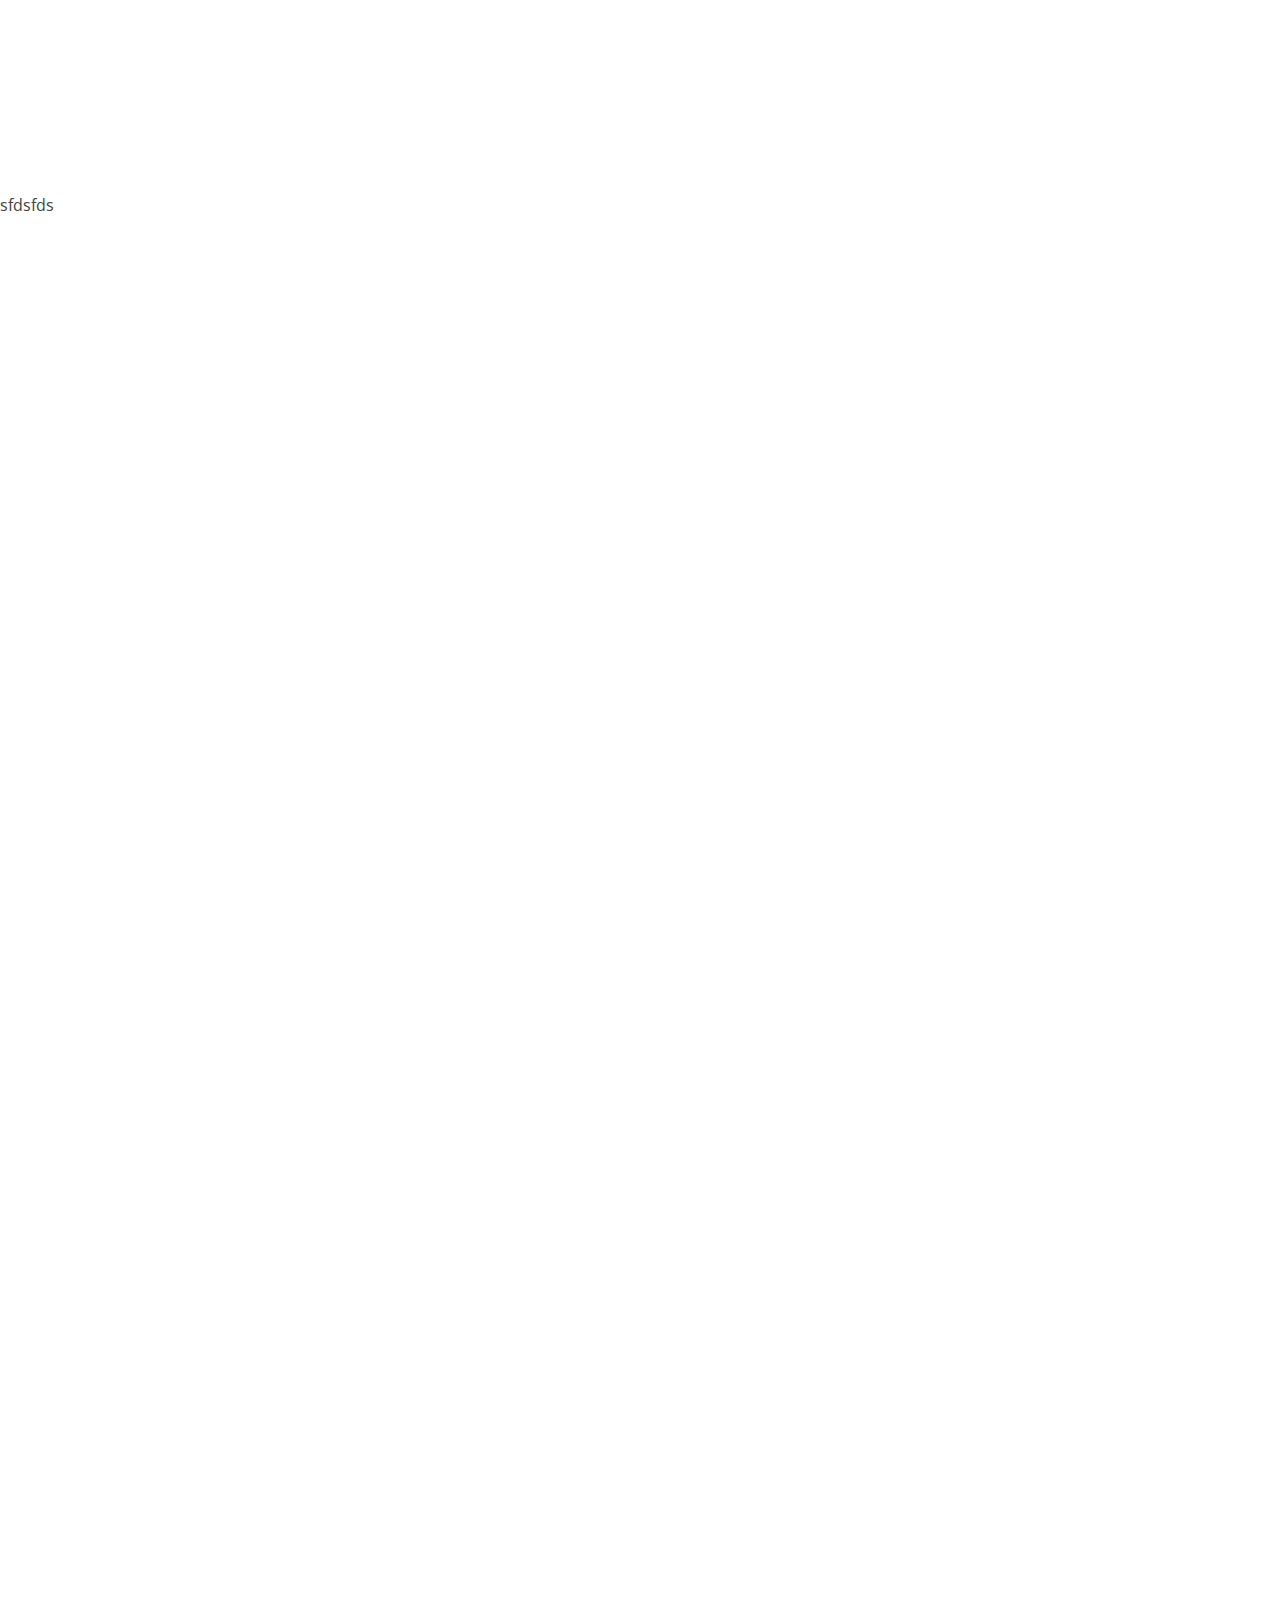
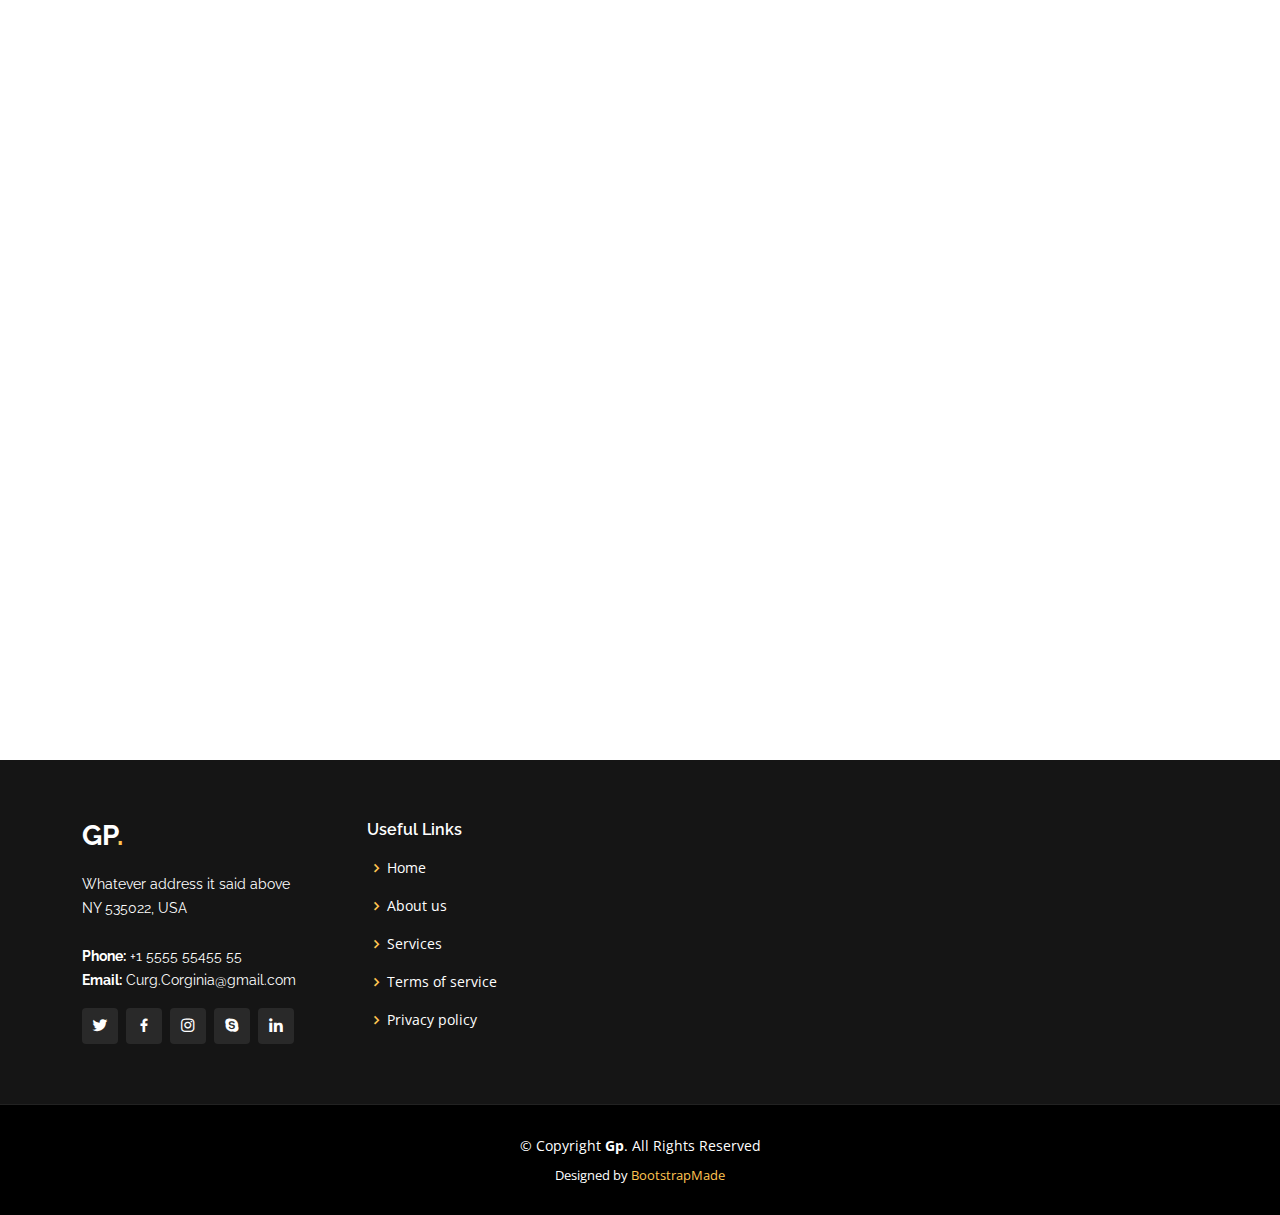
==== commit 182c71b6: "added two sections" ====
--- a/Gp/index.html
+++ b/Gp/index.html
@@ -154,6 +154,39 @@
 
       </div>
     </section><!-- End About Section -->
+sfdsfds
+    <!-- ======= Features Section ======= -->
+    <section id="features" class="features">
+      <div class="container" data-aos="fade-up">
+
+        <div class="row">
+          <div class="image col-lg-6" style='background-image: url("assets/img/features.jpg");' data-aos="fade-right"></div>
+          <div class="col-lg-6" data-aos="fade-left" data-aos-delay="100">
+            <div class="icon-box mt-5 mt-lg-0" data-aos="zoom-in" data-aos-delay="150">
+              <i class="bx bx-receipt"></i>
+              <h4>Est labore ad</h4>
+              <p>Consequuntur sunt aut quasi enim aliquam quae harum pariatur laboris nisi ut aliquip</p>
+            </div>
+            <div class="icon-box mt-5" data-aos="zoom-in" data-aos-delay="150">
+              <i class="bx bx-cube-alt"></i>
+              <h4>Harum esse qui</h4>
+              <p>Excepteur sint occaecat cupidatat non proident, sunt in culpa qui officia deserunt</p>
+            </div>
+            <div class="icon-box mt-5" data-aos="zoom-in" data-aos-delay="150">
+              <i class="bx bx-images"></i>
+              <h4>Aut occaecati</h4>
+              <p>Aut suscipit aut cum nemo deleniti aut omnis. Doloribus ut maiores omnis facere</p>
+            </div>
+            <div class="icon-box mt-5" data-aos="zoom-in" data-aos-delay="150">
+              <i class="bx bx-shield"></i>
+              <h4>Beatae veritatis</h4>
+              <p>Expedita veritatis consequuntur nihil tempore laudantium vitae denat pacta</p>
+            </div>
+          </div>
+        </div>
+
+      </div>
+    </section><!-- End Features Section -->
 
     <!-- ======= Team Section ======= -->
     <section id="team" class="team">
